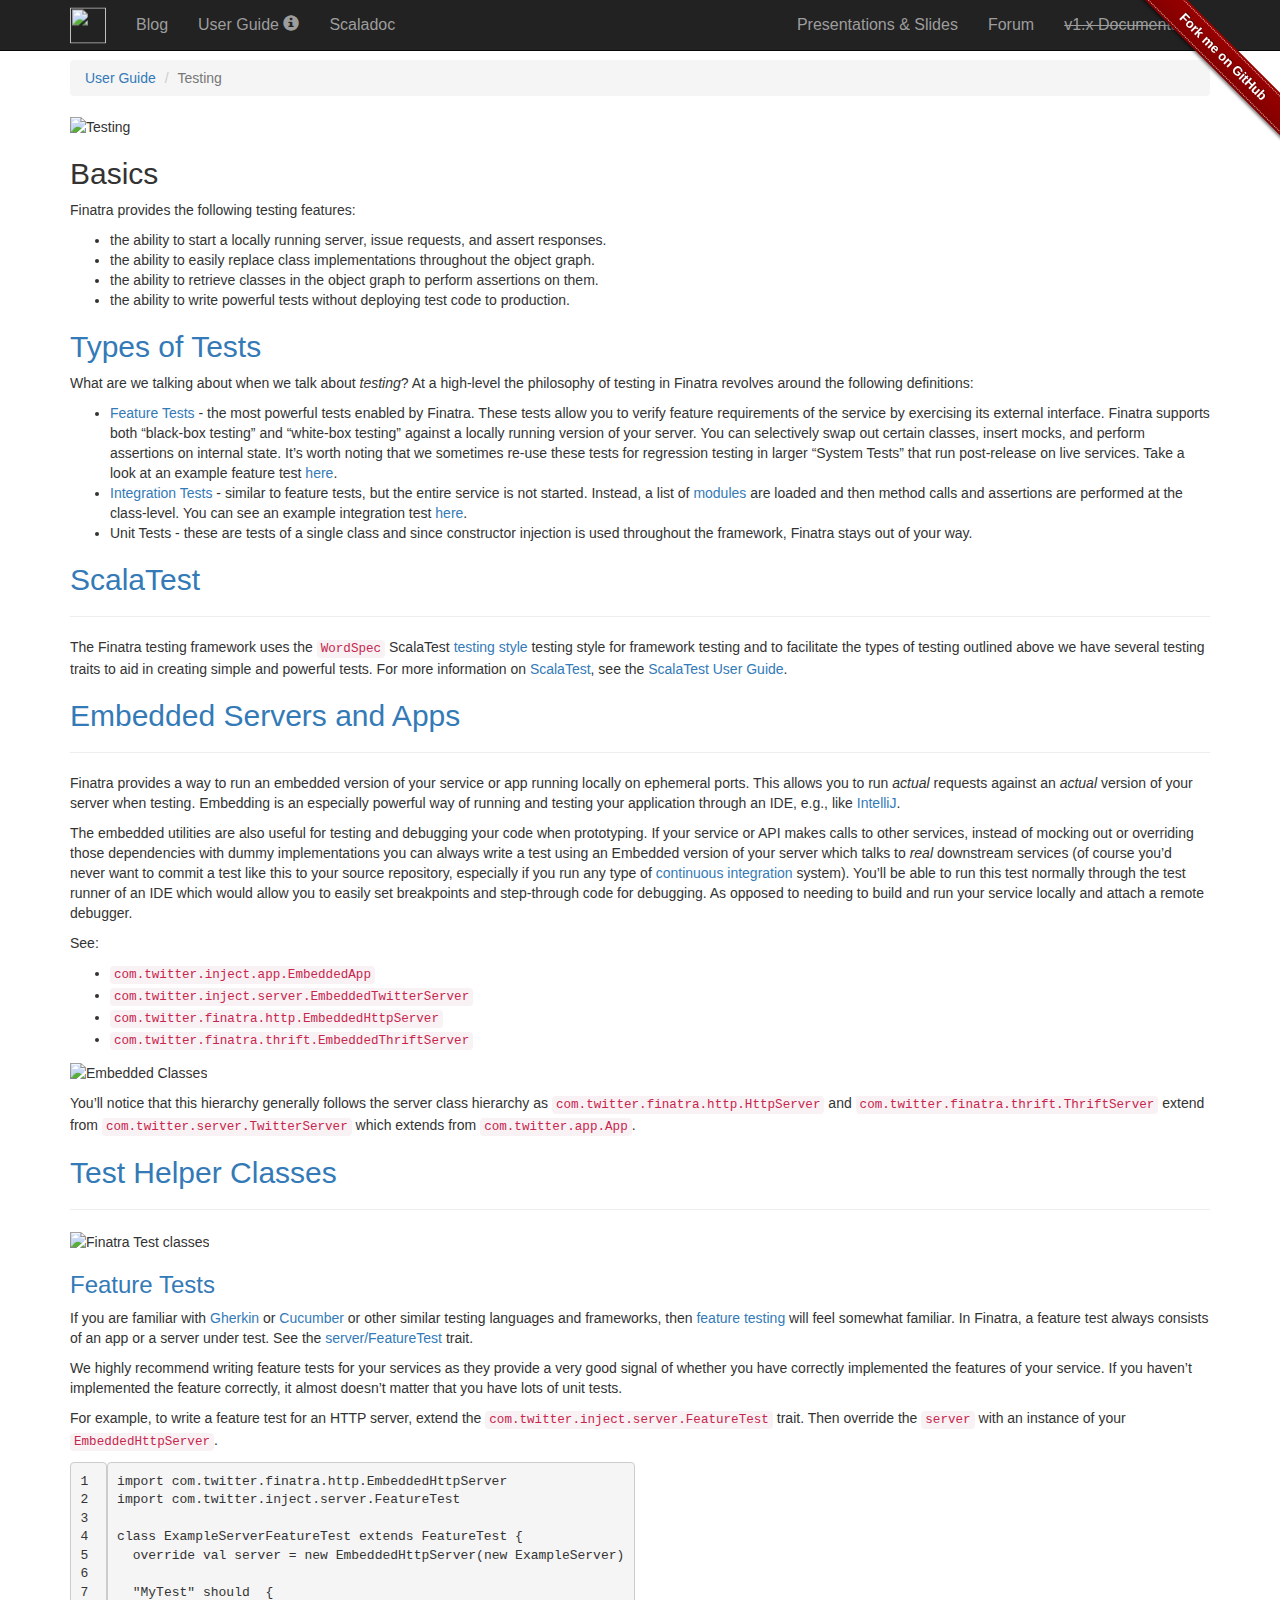
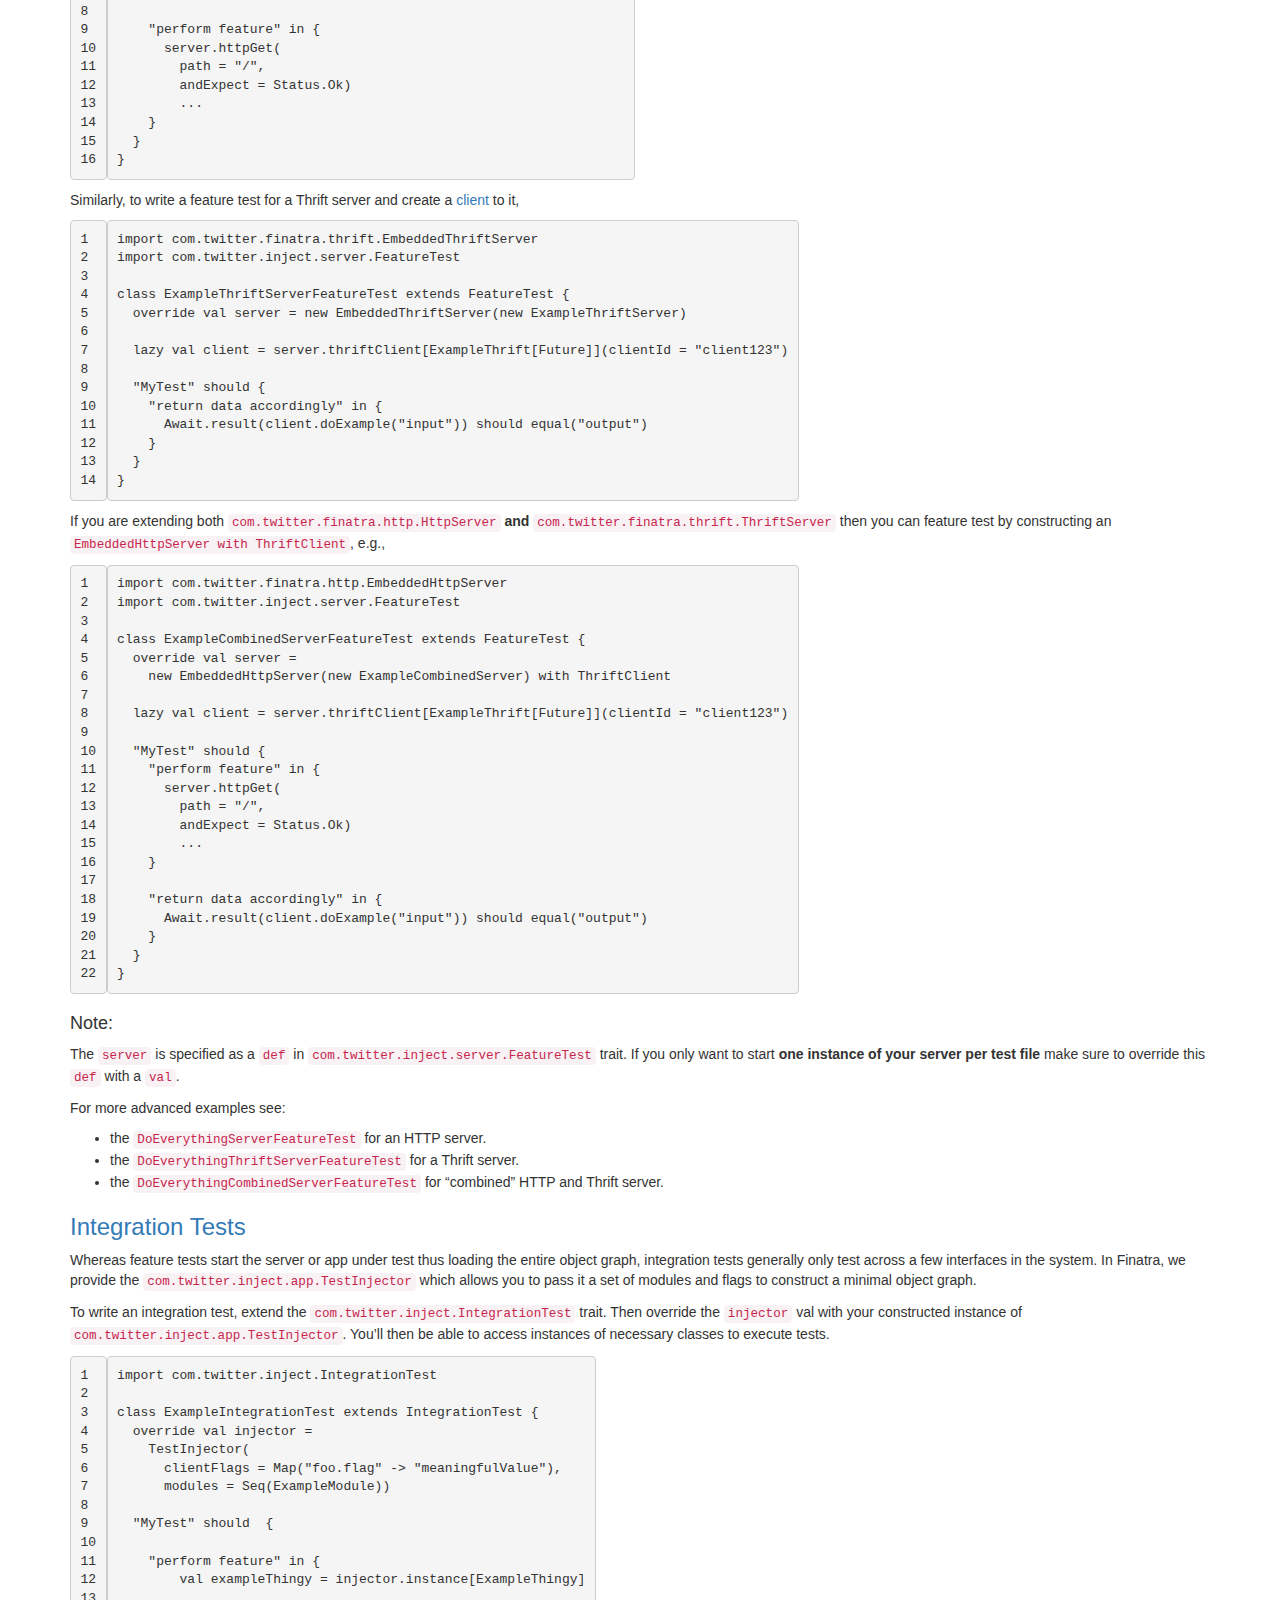
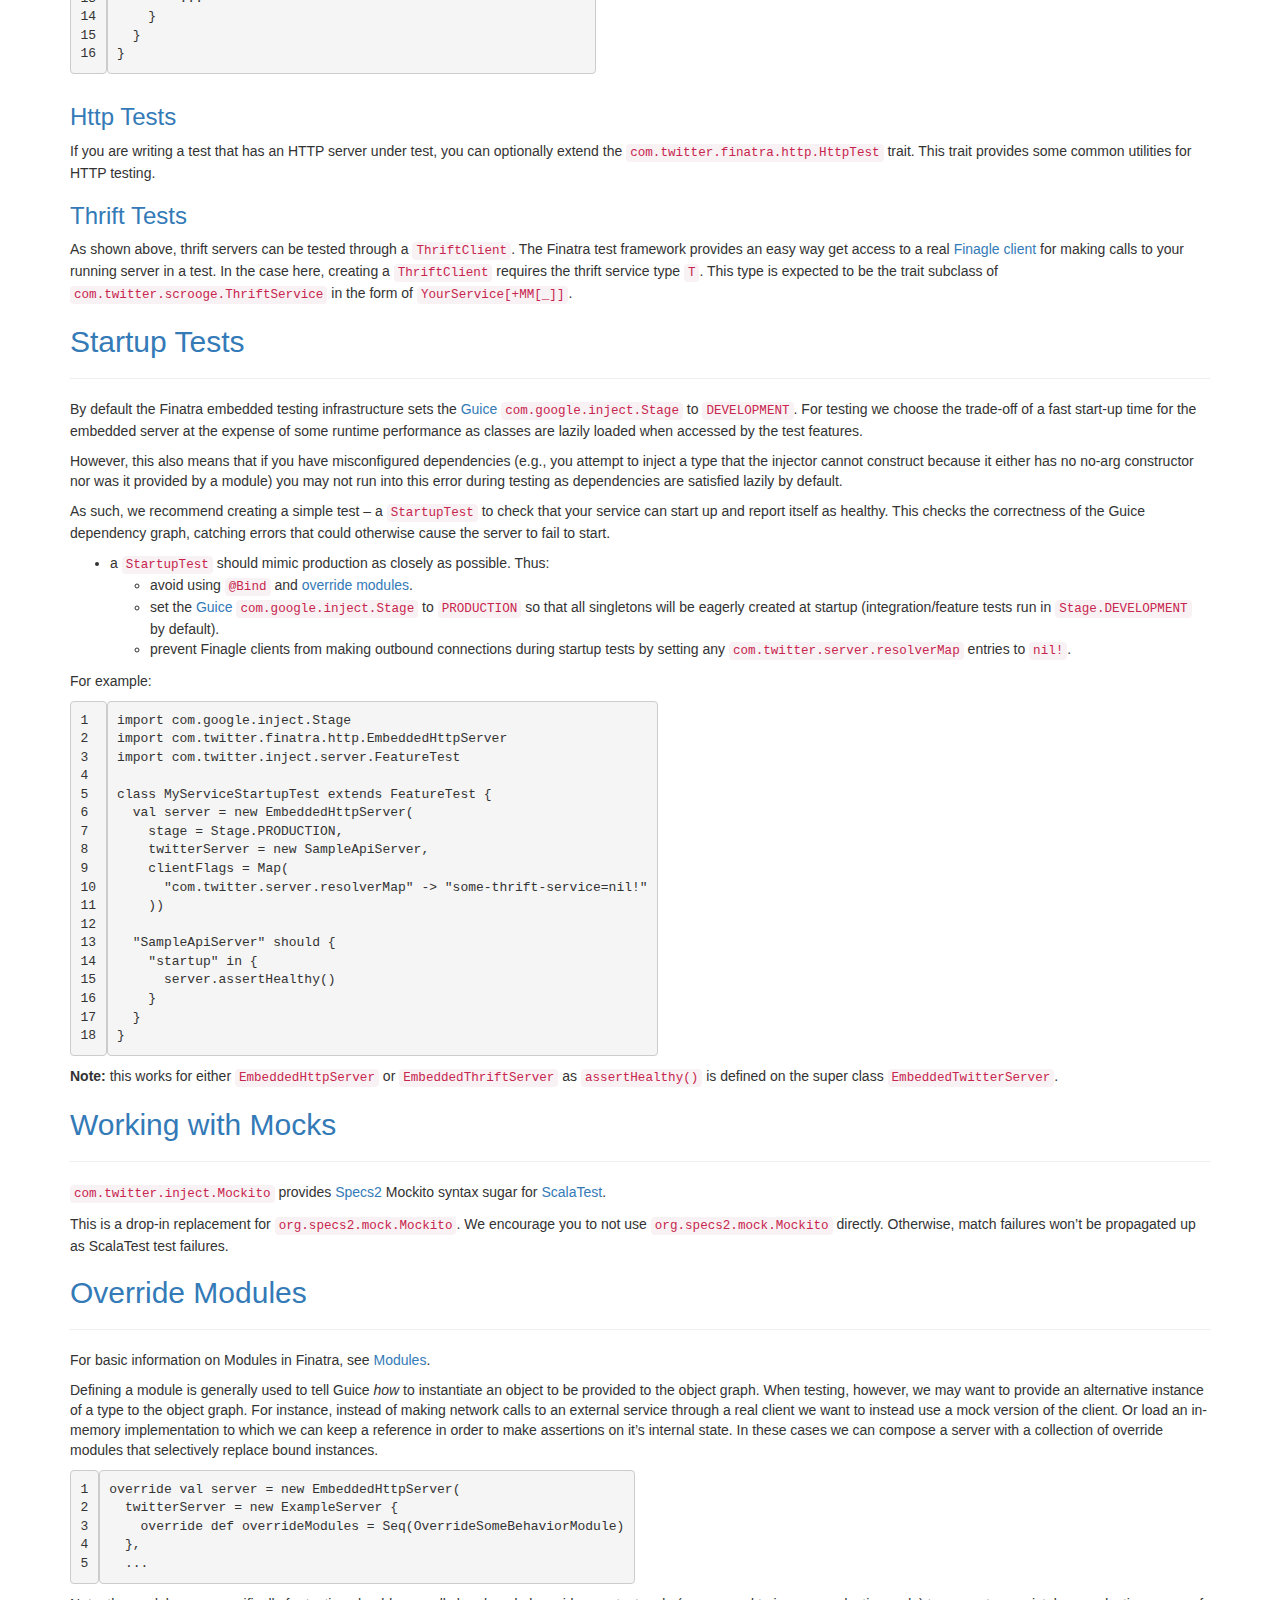
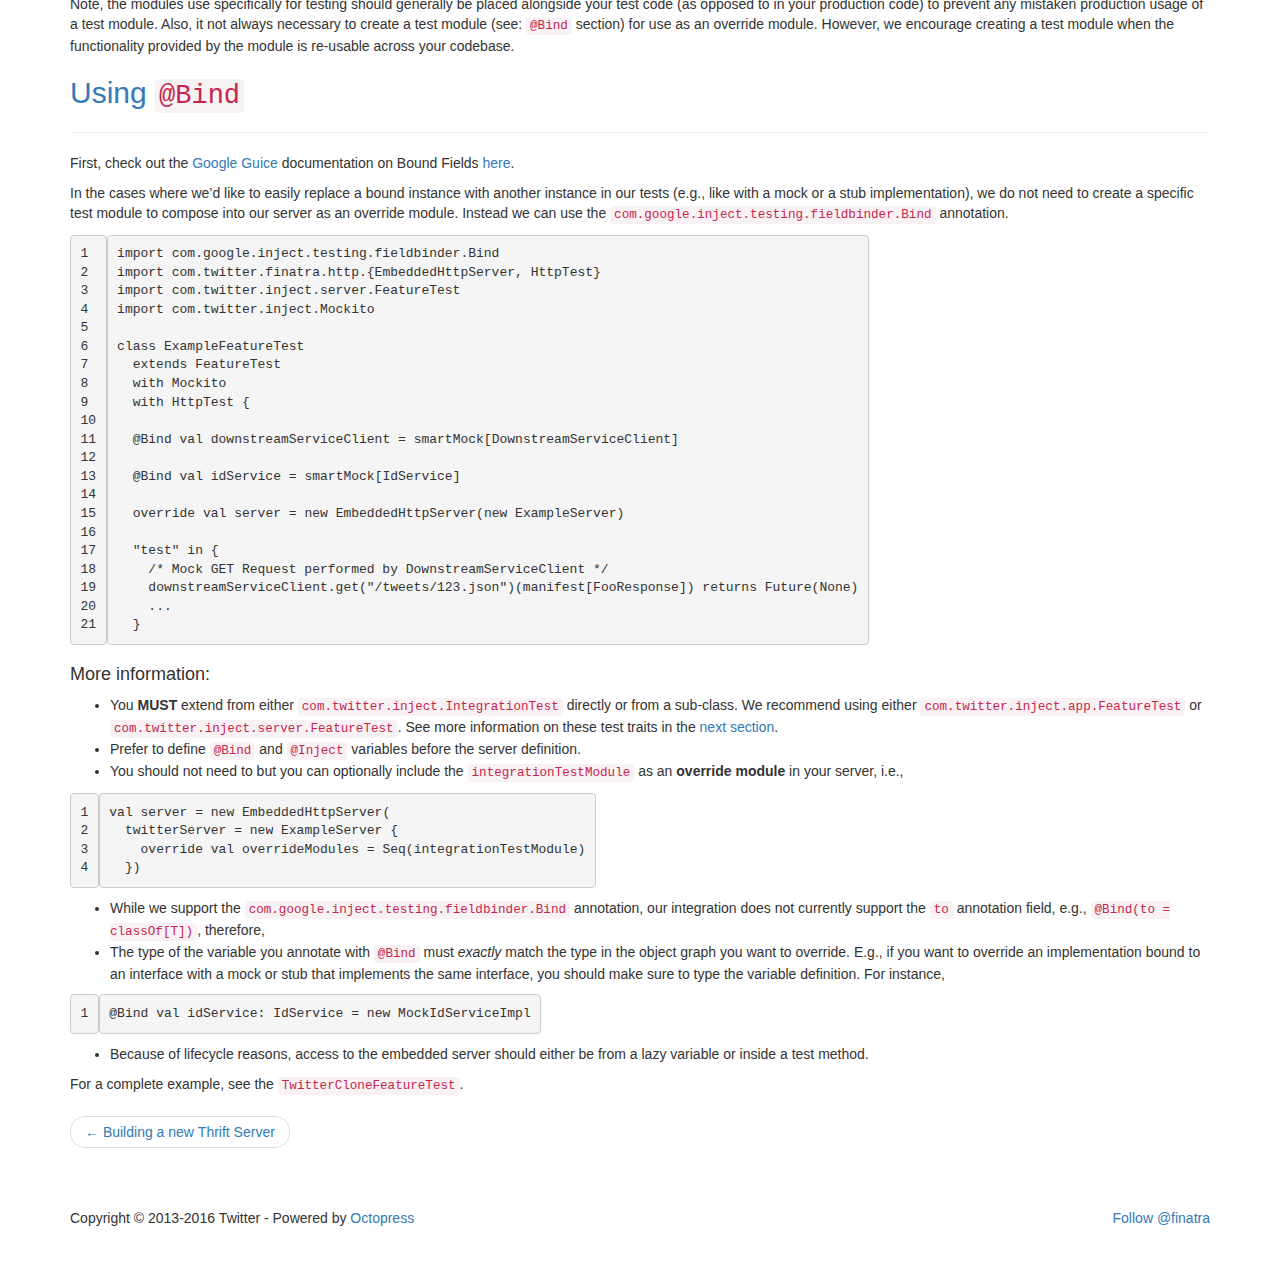
==== user-guide/testing/index.html @ 8506b6bb "Site updated at 2016-08-17 23:32:52 UTC" ====
<!DOCTYPE html>
<html lang="en">
  <head>
    <meta charset="utf-8">
    <meta http-equiv="X-UA-Compatible" content="IE=edge">
    <meta name="viewport" content="width=device-width, initial-scale=1">

    <title>Testing - Finatra</title>
    <link rel="stylesheet" type="text/css" href="https://maxcdn.bootstrapcdn.com/bootstrap/3.3.5/css/bootstrap.min.css">
    <link rel="stylesheet" type="text/css" href="https://fonts.googleapis.com/css?family=Open+Sans:800">
    <link rel="stylesheet" type="text/css" href="/finatra/javascripts/highlight/styles/idea.css">
    <script src="/finatra/javascripts/highlight/highlight.pack.js"></script>
    <script>hljs.initHighlightingOnLoad();</script>
    <style type="text/css">
      body {
        padding-top: 60px;
        padding-bottom: 40px;
      }

      .nav {
        font-size: 16px;
      }

      section.page {
        padding: 0px;
      }

      .parent-element {
        -webkit-transform-style: preserve-3d;
        -moz-transform-style: preserve-3d;
        transform-style: preserve-3d;
      }

      .element {
        position: relative;
        top: 50%;
        transform: translateY(-15%);
      }

      h1.brand {
        font-family: &#8216;Open Sans&#8217;, sans-serif;
        font-weight: 800;
        font-size: 84px !important;
      }

      .anchor { padding-top: 60px; }

      .no-pad-anchor .anchor { padding-top: 0px; }

      .embed-video-container {
        position: relative;
        padding-bottom: 56.25%; /* 16/9 ratio */
        padding-top: 30px; /* IE6 workaround*/
        height: 0;
        overflow: hidden;
      }

      .embed-video-container iframe,
      .embed-video-container object,
      .embed-video-container embed {
        position: absolute;
        top: 0;
        left: 0;
        width: 100%;
        height: 100%;
      }
    </style>
    <link rel="shortcut icon" href="/finatra/favicon.ico?v=2" type="image/x-icon">
    <link rel="icon" href="/finatra/favicon.ico?v=2" type="image/x-icon">
  </head>

  <body>
    <!-- Fixed navbar -->
    <nav class="navbar navbar-inverse navbar-fixed-top">
      <div class="container">
        <div class="navbar-header">
          <a class="navbar-brand element" href="/finatra"><img src="/finatra/images/finatra_transparent.gif" style="height:36px; width:36px"/></a>
        </div>
        <div id="navbar" class="navbar-collapse collapse">
          <ul class="nav navbar-nav">
            <li ><a href="/finatra/blog/archives">Blog</a></li>
            <li><a href="/finatra/user-guide">User&nbsp;Guide&nbsp;<span class="glyphicon glyphicon-info-sign" title="More Information" aria-hidden="true"></span></a></li>
            <li><a href="/finatra/docs/index.html">Scaladoc</a></li>
          </ul>
          <ul class="nav navbar-nav navbar-right">
            <li><a href="/finatra/presentations">Presentations&nbsp;&&nbsp;Slides</a></li>
            <li><a href="https://groups.google.com/forum/#!forum/finatra-users">Forum</a></li>
            <li><a href="/finatra/v1/docs/index.html" alt="Deprecated" title="Deprecated"><strike>v1.x Documentation&nbsp;</strike></a></li>
          </ul>
        </div><!--/.nav-collapse -->
      </div>
    </nav>
    <div class="github-fork-ribbon-wrapper right fixed" style="width: 150px;height: 150px;position: fixed;overflow: hidden;top: 0;z-index: 9999;pointer-events: none;right: 0;"><div class="github-fork-ribbon" style="position: absolute;padding: 2px 0;background-color: #900;background-image: linear-gradient(to bottom, rgba(0, 0, 0, 0), rgba(0, 0, 0, 0.15));-webkit-box-shadow: 0 2px 3px 0 rgba(0, 0, 0, 0.5);-moz-box-shadow: 0 2px 3px 0 rgba(0, 0, 0, 0.5);box-shadow: 0 2px 3px 0 rgba(0, 0, 0, 0.5);z-index: 9999;pointer-events: auto;top: 42px;right: -43px;-webkit-transform: rotate(45deg);-moz-transform: rotate(45deg);-ms-transform: rotate(45deg);-o-transform: rotate(45deg);transform: rotate(45deg);"><a target="_blank" href="https://github.com/twitter/finatra" style="font: 700 13px &quot;Helvetica Neue&quot;, Helvetica, Arial, sans-serif;color: #fff;text-decoration: none;text-shadow: 0 -1px rgba(0, 0, 0, 0.5);text-align: center;width: 200px;line-height: 20px;display: inline-block;padding: 2px 0;border-width: 1px 0;border-style: dotted;border-color: rgba(255, 255, 255, 0.7);">Fork me on GitHub</a></div></div>

    <div class="container">
      <div id="main">
        <section class="page">

          <div>
<article role="article">
  <ol class="breadcrumb">
  <li><a href="/finatra/user-guide">User Guide</a></li>
  <li class="active">Testing</li>
</ol>


<p><img src="http://imgs.xkcd.com/comics/exploits_of_a_mom.png" alt="Testing" /></p>

<h2>Basics</h2>

<p>Finatra provides the following testing features:</p>

<ul>
<li>the ability to start a locally running server, issue requests, and assert responses.</li>
<li>the ability to easily replace class implementations throughout the object graph.</li>
<li>the ability to retrieve classes in the object graph to perform assertions on them.</li>
<li>the ability to write powerful tests without deploying test code to production.</li>
</ul>


<h2><a class="anchor" name="testing-types" href="#testing-types">Types of Tests</a></h2>

<p>What are we talking about when we talk about <em>testing</em>? At a high-level the philosophy of testing in Finatra revolves around the following definitions:</p>

<ul>
<li><a href="#feature-tests">Feature Tests</a> -  the most powerful tests enabled by Finatra. These tests allow you to verify feature requirements of the service by exercising its external interface. Finatra supports both “black-box testing” and “white-box testing” against a locally running version of your server. You can selectively swap out certain classes, insert mocks, and perform assertions on internal state. It’s worth noting that we sometimes re-use these tests for regression testing in larger “System Tests” that run post-release on live services. Take a look at an example feature test <a href="https://github.com/twitter/finatra/blob/develop/examples/hello-world/src/test/scala/com/twitter/hello/HelloWorldFeatureTest.scala">here</a>.</li>
<li><a href="#integration-tests">Integration Tests</a> - similar to feature tests, but the entire service is not started. Instead, a list of <a href="/finatra/user-guide/getting-started#modules">modules</a> are loaded and then method calls and assertions are performed at the class-level. You can see an example integration test <a href="https://github.com/twitter/finatra/blob/develop/http/src/test/scala/com/twitter/finatra/http/tests/marshalling/CallbackConverterIntegrationTest.scala">here</a>.</li>
<li>Unit Tests - these are tests of a single class and since constructor injection is used throughout the framework, Finatra stays out of your way.</li>
</ul>


<h2><a href="http://www.scalatest.org/">ScalaTest</a></h2>

<hr />

<p>The Finatra testing framework uses the <a href="http://doc.scalatest.org/2.2.4/#org.scalatest.WordSpec"><code>WordSpec</code></a> ScalaTest <a href="http://www.scalatest.org/user_guide/selecting_a_style">testing style</a> testing style for framework testing and to facilitate the types of testing outlined above we have several testing traits to aid in creating simple and powerful tests. For more information on <a href="http://www.scalatest.org/">ScalaTest</a>, see the <a href="http://www.scalatest.org/user_guide">ScalaTest User Guide</a>.</p>

<h2><a class="anchor" name="embedded-server" href="#embedded-server">Embedded Servers and Apps</a></h2>

<hr />

<p>Finatra provides a way to run an embedded version of your service or app running locally on ephemeral ports. This allows you to run <em>actual</em> requests against an <em>actual</em> version of your server when testing. Embedding is an especially powerful way of running and testing your application through an IDE, e.g., like <a href="https://www.jetbrains.com/idea/">IntelliJ</a>.</p>

<p>The embedded utilities are also useful for testing and debugging your code when prototyping. If your service or API makes calls to other services, instead of mocking out or overriding those dependencies with dummy implementations you can always write a test using an Embedded version of your server which talks to <em>real</em> downstream services (of course you&rsquo;d never want to commit a test like this to your source repository, especially if you run any type of <a href="https://en.wikipedia.org/wiki/Continuous_integration">continuous integration</a> system). You&rsquo;ll be able to run this test normally through the test runner of an IDE which would allow you to easily set breakpoints and step-through code for debugging. As opposed to needing to build and run your service locally and attach a remote debugger.</p>

<p>See:</p>

<ul>
<li><a href="https://github.com/twitter/finatra/blob/develop/inject/inject-app/src/test/scala/com/twitter/inject/app/EmbeddedApp.scala"><code>com.twitter.inject.app.EmbeddedApp</code></a></li>
<li><a href="https://github.com/twitter/finatra/blob/develop/inject/inject-server/src/test/scala/com/twitter/inject/server/EmbeddedTwitterServer.scala"><code>com.twitter.inject.server.EmbeddedTwitterServer</code></a></li>
<li><a href="https://github.com/twitter/finatra/blob/develop/http/src/test/scala/com/twitter/finatra/http/EmbeddedHttpServer.scala"><code>com.twitter.finatra.http.EmbeddedHttpServer</code></a></li>
<li><a href="https://github.com/twitter/finatra/blob/develop/thrift/src/test/scala/com/twitter/finatra/thrift/EmbeddedThriftServer.scala"><code>com.twitter.finatra.thrift.EmbeddedThriftServer</code></a></li>
</ul>


<div></div>


<p><img src="/finatra/images/embedded.png" alt="Embedded Classes" /></p>

<p>You&rsquo;ll notice that this hierarchy generally follows the server class hierarchy as <a href="https://github.com/twitter/finatra/blob/develop/http/src/main/scala/com/twitter/finatra/http/HttpServer.scala"><code>com.twitter.finatra.http.HttpServer</code></a> and <a href="https://github.com/twitter/finatra/blob/develop/thrift/src/main/scala/com/twitter/finatra/thrift/ThriftServer.scala"><code>com.twitter.finatra.thrift.ThriftServer</code></a> extend from <a href="https://github.com/twitter/twitter-server/blob/develop/src/main/scala/com/twitter/server/TwitterServer.scala"><code>com.twitter.server.TwitterServer</code></a> which extends from <a href="https://github.com/twitter/util/blob/develop/util-app/src/main/scala/com/twitter/app/App.scala"><code>com.twitter.app.App</code></a>.</p>

<h2><a class="anchor" name="test-helpers" href="#test-helpers">Test Helper Classes</a></h2>

<hr />

<p><img src="/finatra/images/test-classes.png" alt="Finatra Test classes" /></p>

<h3><a class="anchor" name="feature-tests" href="#feature-tests">Feature Tests</a></h3>

<p>If you are familiar with <a href="http://docs.behat.org/en/v2.5/guides/1.gherkin.html">Gherkin</a> or <a href="https://github.com/cucumber/cucumber/wiki/Feature-Introduction">Cucumber</a> or other similar testing languages and frameworks, then <a href="https://wiki.documentfoundation.org/QA/Testing/Feature_Tests">feature testing</a> will feel somewhat familiar. In Finatra, a feature test always consists of an app or a server under test. See the <a href="https://github.com/twitter/finatra/blob/develop/inject/inject-server/src/test/scala/com/twitter/inject/server/FeatureTest.scala">server/FeatureTest</a> trait.</p>

<p>We highly recommend writing feature tests for your services as they provide a very good signal of whether you have correctly implemented the features of your service. If you haven&rsquo;t implemented the feature correctly, it almost doesn&rsquo;t matter that you have lots of unit tests.</p>

<p>For example, to write a feature test for an HTTP server, extend the <code>com.twitter.inject.server.FeatureTest</code> trait. Then override the <code>server</code> with an instance of your <a href="#embedded-server"><code>EmbeddedHttpServer</code></a>.</p>

<figure class='code'><figcaption><span></span></figcaption><div class="highlight"><table><tr><td class="gutter"><pre class="line-numbers"><span class='line-number'>1</span>
<span class='line-number'>2</span>
<span class='line-number'>3</span>
<span class='line-number'>4</span>
<span class='line-number'>5</span>
<span class='line-number'>6</span>
<span class='line-number'>7</span>
<span class='line-number'>8</span>
<span class='line-number'>9</span>
<span class='line-number'>10</span>
<span class='line-number'>11</span>
<span class='line-number'>12</span>
<span class='line-number'>13</span>
<span class='line-number'>14</span>
<span class='line-number'>15</span>
<span class='line-number'>16</span>
</pre></td><td class='code'><pre><code class='scala'><span class='line'><span class="k">import</span> <span class="nn">com.twitter.finatra.http.EmbeddedHttpServer</span>
</span><span class='line'><span class="k">import</span> <span class="nn">com.twitter.inject.server.FeatureTest</span>
</span><span class='line'>
</span><span class='line'><span class="k">class</span> <span class="nc">ExampleServerFeatureTest</span> <span class="k">extends</span> <span class="nc">FeatureTest</span> <span class="o">{</span>
</span><span class='line'>  <span class="k">override</span> <span class="k">val</span> <span class="n">server</span> <span class="k">=</span> <span class="k">new</span> <span class="nc">EmbeddedHttpServer</span><span class="o">(</span><span class="k">new</span> <span class="nc">ExampleServer</span><span class="o">)</span>
</span><span class='line'>
</span><span class='line'>  <span class="s">&quot;MyTest&quot;</span> <span class="n">should</span>  <span class="o">{</span>
</span><span class='line'>
</span><span class='line'>    <span class="s">&quot;perform feature&quot;</span> <span class="n">in</span> <span class="o">{</span>
</span><span class='line'>      <span class="n">server</span><span class="o">.</span><span class="n">httpGet</span><span class="o">(</span>
</span><span class='line'>        <span class="n">path</span> <span class="k">=</span> <span class="s">&quot;/&quot;</span><span class="o">,</span>
</span><span class='line'>        <span class="n">andExpect</span> <span class="k">=</span> <span class="nc">Status</span><span class="o">.</span><span class="nc">Ok</span><span class="o">)</span>
</span><span class='line'>        <span class="o">...</span>
</span><span class='line'>    <span class="o">}</span>
</span><span class='line'>  <span class="o">}</span>
</span><span class='line'><span class="o">}</span>
</span></code></pre></td></tr></table></div></figure>


<div></div>


<p>Similarly, to write a feature test for a Thrift server and create a <a href="#thrift-tests">client</a> to it,</p>

<figure class='code'><figcaption><span></span></figcaption><div class="highlight"><table><tr><td class="gutter"><pre class="line-numbers"><span class='line-number'>1</span>
<span class='line-number'>2</span>
<span class='line-number'>3</span>
<span class='line-number'>4</span>
<span class='line-number'>5</span>
<span class='line-number'>6</span>
<span class='line-number'>7</span>
<span class='line-number'>8</span>
<span class='line-number'>9</span>
<span class='line-number'>10</span>
<span class='line-number'>11</span>
<span class='line-number'>12</span>
<span class='line-number'>13</span>
<span class='line-number'>14</span>
</pre></td><td class='code'><pre><code class='scala'><span class='line'><span class="k">import</span> <span class="nn">com.twitter.finatra.thrift.EmbeddedThriftServer</span>
</span><span class='line'><span class="k">import</span> <span class="nn">com.twitter.inject.server.FeatureTest</span>
</span><span class='line'>
</span><span class='line'><span class="k">class</span> <span class="nc">ExampleThriftServerFeatureTest</span> <span class="k">extends</span> <span class="nc">FeatureTest</span> <span class="o">{</span>
</span><span class='line'>  <span class="k">override</span> <span class="k">val</span> <span class="n">server</span> <span class="k">=</span> <span class="k">new</span> <span class="nc">EmbeddedThriftServer</span><span class="o">(</span><span class="k">new</span> <span class="nc">ExampleThriftServer</span><span class="o">)</span>
</span><span class='line'>
</span><span class='line'>  <span class="k">lazy</span> <span class="k">val</span> <span class="n">client</span> <span class="k">=</span> <span class="n">server</span><span class="o">.</span><span class="n">thriftClient</span><span class="o">[</span><span class="kt">ExampleThrift</span><span class="o">[</span><span class="kt">Future</span><span class="o">]](</span><span class="n">clientId</span> <span class="k">=</span> <span class="s">&quot;client123&quot;</span><span class="o">)</span>
</span><span class='line'>
</span><span class='line'>  <span class="s">&quot;MyTest&quot;</span> <span class="n">should</span> <span class="o">{</span>
</span><span class='line'>    <span class="s">&quot;return data accordingly&quot;</span> <span class="n">in</span> <span class="o">{</span>
</span><span class='line'>      <span class="nc">Await</span><span class="o">.</span><span class="n">result</span><span class="o">(</span><span class="n">client</span><span class="o">.</span><span class="n">doExample</span><span class="o">(</span><span class="s">&quot;input&quot;</span><span class="o">))</span> <span class="n">should</span> <span class="n">equal</span><span class="o">(</span><span class="s">&quot;output&quot;</span><span class="o">)</span>
</span><span class='line'>    <span class="o">}</span>
</span><span class='line'>  <span class="o">}</span>
</span><span class='line'><span class="o">}</span>
</span></code></pre></td></tr></table></div></figure>


<div></div>


<p>If you are extending both <code>com.twitter.finatra.http.HttpServer</code> <strong>and</strong> <code>com.twitter.finatra.thrift.ThriftServer</code> then you can feature test by constructing an <code>EmbeddedHttpServer with ThriftClient</code>, e.g.,</p>

<figure class='code'><figcaption><span></span></figcaption><div class="highlight"><table><tr><td class="gutter"><pre class="line-numbers"><span class='line-number'>1</span>
<span class='line-number'>2</span>
<span class='line-number'>3</span>
<span class='line-number'>4</span>
<span class='line-number'>5</span>
<span class='line-number'>6</span>
<span class='line-number'>7</span>
<span class='line-number'>8</span>
<span class='line-number'>9</span>
<span class='line-number'>10</span>
<span class='line-number'>11</span>
<span class='line-number'>12</span>
<span class='line-number'>13</span>
<span class='line-number'>14</span>
<span class='line-number'>15</span>
<span class='line-number'>16</span>
<span class='line-number'>17</span>
<span class='line-number'>18</span>
<span class='line-number'>19</span>
<span class='line-number'>20</span>
<span class='line-number'>21</span>
<span class='line-number'>22</span>
</pre></td><td class='code'><pre><code class='scala'><span class='line'><span class="k">import</span> <span class="nn">com.twitter.finatra.http.EmbeddedHttpServer</span>
</span><span class='line'><span class="k">import</span> <span class="nn">com.twitter.inject.server.FeatureTest</span>
</span><span class='line'>
</span><span class='line'><span class="k">class</span> <span class="nc">ExampleCombinedServerFeatureTest</span> <span class="k">extends</span> <span class="nc">FeatureTest</span> <span class="o">{</span>
</span><span class='line'>  <span class="k">override</span> <span class="k">val</span> <span class="n">server</span> <span class="k">=</span>
</span><span class='line'>    <span class="k">new</span> <span class="nc">EmbeddedHttpServer</span><span class="o">(</span><span class="k">new</span> <span class="nc">ExampleCombinedServer</span><span class="o">)</span> <span class="k">with</span> <span class="nc">ThriftClient</span>
</span><span class='line'>
</span><span class='line'>  <span class="k">lazy</span> <span class="k">val</span> <span class="n">client</span> <span class="k">=</span> <span class="n">server</span><span class="o">.</span><span class="n">thriftClient</span><span class="o">[</span><span class="kt">ExampleThrift</span><span class="o">[</span><span class="kt">Future</span><span class="o">]](</span><span class="n">clientId</span> <span class="k">=</span> <span class="s">&quot;client123&quot;</span><span class="o">)</span>
</span><span class='line'>
</span><span class='line'>  <span class="s">&quot;MyTest&quot;</span> <span class="n">should</span> <span class="o">{</span>
</span><span class='line'>    <span class="s">&quot;perform feature&quot;</span> <span class="n">in</span> <span class="o">{</span>
</span><span class='line'>      <span class="n">server</span><span class="o">.</span><span class="n">httpGet</span><span class="o">(</span>
</span><span class='line'>        <span class="n">path</span> <span class="k">=</span> <span class="s">&quot;/&quot;</span><span class="o">,</span>
</span><span class='line'>        <span class="n">andExpect</span> <span class="k">=</span> <span class="nc">Status</span><span class="o">.</span><span class="nc">Ok</span><span class="o">)</span>
</span><span class='line'>        <span class="o">...</span>
</span><span class='line'>    <span class="o">}</span>
</span><span class='line'>
</span><span class='line'>    <span class="s">&quot;return data accordingly&quot;</span> <span class="n">in</span> <span class="o">{</span>
</span><span class='line'>      <span class="nc">Await</span><span class="o">.</span><span class="n">result</span><span class="o">(</span><span class="n">client</span><span class="o">.</span><span class="n">doExample</span><span class="o">(</span><span class="s">&quot;input&quot;</span><span class="o">))</span> <span class="n">should</span> <span class="n">equal</span><span class="o">(</span><span class="s">&quot;output&quot;</span><span class="o">)</span>
</span><span class='line'>    <span class="o">}</span>
</span><span class='line'>  <span class="o">}</span>
</span><span class='line'><span class="o">}</span>
</span></code></pre></td></tr></table></div></figure>


<div></div>


<h4>Note:</h4>

<p>The <code>server</code> is specified as a <code>def</code> in <code>com.twitter.inject.server.FeatureTest</code> trait. If you only want to start <strong>one instance of your server per test file</strong> make sure to override this <code>def</code> with a <code>val</code>.</p>

<p>For more advanced examples see:</p>

<ul>
<li>the <a href="https://github.com/twitter/finatra/blob/develop/http/src/test/scala/com/twitter/finatra/http/tests/integration/doeverything/test/DoEverythingServerFeatureTest.scala"><code>DoEverythingServerFeatureTest</code></a> for an HTTP server.</li>
<li>the <a href="https://github.com/twitter/finatra/blob/develop/thrift/src/test/scala/com/twitter/finatra/thrift/tests/DoEverythingThriftServerFeatureTest.scala"><code>DoEverythingThriftServerFeatureTest</code></a> for a Thrift server.</li>
<li>the <a href="https://github.com/twitter/finatra/blob/develop/inject-thrift-client-http-mapper/src/test/scala/com/twitter/finatra/multiserver/test/DoEverythingCombinedServerFeatureTest.scala"><code>DoEverythingCombinedServerFeatureTest</code></a> for &ldquo;combined&rdquo; HTTP and Thrift server.</li>
</ul>


<h3><a class="anchor" name="integration-tests" href="#integration-tests">Integration Tests</a></h3>

<p>Whereas feature tests start the server or app under test thus loading the entire object graph, integration tests generally only test across a few interfaces in the system. In Finatra, we provide the <a href="https://github.com/twitter/finatra/blob/develop/inject/inject-app/src/test/scala/com/twitter/inject/app/TestInjector.scala"><code>com.twitter.inject.app.TestInjector</code></a> which allows you to pass it a set of modules and flags to construct a minimal object graph.</p>

<p>To write an integration test, extend the <code>com.twitter.inject.IntegrationTest</code> trait. Then override the <code>injector</code> val with your constructed instance of <code>com.twitter.inject.app.TestInjector</code>. You&rsquo;ll then be able to access instances of necessary classes to execute tests.</p>

<figure class='code'><figcaption><span></span></figcaption><div class="highlight"><table><tr><td class="gutter"><pre class="line-numbers"><span class='line-number'>1</span>
<span class='line-number'>2</span>
<span class='line-number'>3</span>
<span class='line-number'>4</span>
<span class='line-number'>5</span>
<span class='line-number'>6</span>
<span class='line-number'>7</span>
<span class='line-number'>8</span>
<span class='line-number'>9</span>
<span class='line-number'>10</span>
<span class='line-number'>11</span>
<span class='line-number'>12</span>
<span class='line-number'>13</span>
<span class='line-number'>14</span>
<span class='line-number'>15</span>
<span class='line-number'>16</span>
</pre></td><td class='code'><pre><code class='scala'><span class='line'><span class="k">import</span> <span class="nn">com.twitter.inject.IntegrationTest</span>
</span><span class='line'>
</span><span class='line'><span class="k">class</span> <span class="nc">ExampleIntegrationTest</span> <span class="k">extends</span> <span class="nc">IntegrationTest</span> <span class="o">{</span>
</span><span class='line'>  <span class="k">override</span> <span class="k">val</span> <span class="n">injector</span> <span class="k">=</span>
</span><span class='line'>    <span class="nc">TestInjector</span><span class="o">(</span>
</span><span class='line'>      <span class="n">clientFlags</span> <span class="k">=</span> <span class="nc">Map</span><span class="o">(</span><span class="s">&quot;foo.flag&quot;</span> <span class="o">-&gt;</span> <span class="s">&quot;meaningfulValue&quot;</span><span class="o">),</span>
</span><span class='line'>      <span class="n">modules</span> <span class="k">=</span> <span class="nc">Seq</span><span class="o">(</span><span class="nc">ExampleModule</span><span class="o">))</span>
</span><span class='line'>
</span><span class='line'>  <span class="s">&quot;MyTest&quot;</span> <span class="n">should</span>  <span class="o">{</span>
</span><span class='line'>
</span><span class='line'>    <span class="s">&quot;perform feature&quot;</span> <span class="n">in</span> <span class="o">{</span>
</span><span class='line'>        <span class="k">val</span> <span class="n">exampleThingy</span> <span class="k">=</span> <span class="n">injector</span><span class="o">.</span><span class="n">instance</span><span class="o">[</span><span class="kt">ExampleThingy</span><span class="o">]</span>
</span><span class='line'>        <span class="o">...</span>
</span><span class='line'>    <span class="o">}</span>
</span><span class='line'>  <span class="o">}</span>
</span><span class='line'><span class="o">}</span>
</span></code></pre></td></tr></table></div></figure>


<div></div>


<h3><a class="anchor" name="http-tests" href="#http-tests">Http Tests</a></h3>

<p>If you are writing a test that has an HTTP server under test, you can optionally extend the <a href="https://github.com/twitter/finatra/blob/develop/http/src/test/scala/com/twitter/finatra/http/HttpTest.scala"><code>com.twitter.finatra.http.HttpTest</code></a> trait. This trait provides some common utilities for HTTP testing.</p>

<h3><a class="anchor" name="thrift-tests" href="#thrift-tests">Thrift Tests</a></h3>

<p>As shown above, thrift servers can be tested through a <a href="https://github.com/twitter/finatra/blob/develop/thrift/src/test/scala/com/twitter/finatra/thrift/ThriftClient.scala"><code>ThriftClient</code></a>. The Finatra test framework provides an easy way get access to a real <a href="http://twitter.github.io/finagle/guide/Clients.html">Finagle client</a> for making calls to your running server in a test. In the case here, creating a <a href="https://github.com/twitter/finatra/blob/develop/thrift/src/test/scala/com/twitter/finatra/thrift/ThriftClient.scala"><code>ThriftClient</code></a> requires the thrift service type <code>T</code>. This type is expected to be the trait subclass of <code>com.twitter.scrooge.ThriftService</code> in the form of <code>YourService[+MM[_]]</code>.</p>

<h2><a class="anchor" name="startup-tests" href="#startup-tests">Startup Tests</a></h2>

<hr />

<p>By default the Finatra embedded testing infrastructure sets the <a href="https://google.github.io/guice/api-docs/4.0/javadoc/com/google/inject/Stage.html">Guice <code>com.google.inject.Stage</code></a> to <code>DEVELOPMENT</code>. For testing we choose the trade-off of a fast start-up time for the embedded server at the expense of some runtime performance as classes are lazily loaded when accessed by the test features.</p>

<p>However, this also means that if you have misconfigured dependencies (e.g., you attempt to inject a type that the injector cannot construct because it either has no no-arg constructor nor was it provided by a module) you may not run into this error during testing as dependencies are satisfied lazily by default.</p>

<p>As such, we recommend creating a simple test &ndash; a <code>StartupTest</code> to check that your service can start up and report itself as healthy. This checks the correctness of the Guice dependency graph, catching errors that could otherwise cause the server to fail to start.</p>

<ul>
<li>a <code>StartupTest</code> should mimic production as closely as possible. Thus:

<ul>
<li>avoid using <code>@Bind</code> and <a href="#override-modules">override modules</a>.</li>
<li>set the <a href="https://google.github.io/guice/api-docs/4.0/javadoc/com/google/inject/Stage.html">Guice <code>com.google.inject.Stage</code></a> to <code>PRODUCTION</code> so that all singletons will be eagerly created at startup (integration/feature tests run in <code>Stage.DEVELOPMENT</code> by default).</li>
<li>prevent Finagle clients from making outbound connections during startup tests by setting any <code>com.twitter.server.resolverMap</code> entries to <code>nil!</code>.</li>
</ul>
</li>
</ul>


<p>For example:</p>

<figure class='code'><figcaption><span></span></figcaption><div class="highlight"><table><tr><td class="gutter"><pre class="line-numbers"><span class='line-number'>1</span>
<span class='line-number'>2</span>
<span class='line-number'>3</span>
<span class='line-number'>4</span>
<span class='line-number'>5</span>
<span class='line-number'>6</span>
<span class='line-number'>7</span>
<span class='line-number'>8</span>
<span class='line-number'>9</span>
<span class='line-number'>10</span>
<span class='line-number'>11</span>
<span class='line-number'>12</span>
<span class='line-number'>13</span>
<span class='line-number'>14</span>
<span class='line-number'>15</span>
<span class='line-number'>16</span>
<span class='line-number'>17</span>
<span class='line-number'>18</span>
</pre></td><td class='code'><pre><code class='scala'><span class='line'><span class="k">import</span> <span class="nn">com.google.inject.Stage</span>
</span><span class='line'><span class="k">import</span> <span class="nn">com.twitter.finatra.http.EmbeddedHttpServer</span>
</span><span class='line'><span class="k">import</span> <span class="nn">com.twitter.inject.server.FeatureTest</span>
</span><span class='line'>
</span><span class='line'><span class="k">class</span> <span class="nc">MyServiceStartupTest</span> <span class="k">extends</span> <span class="nc">FeatureTest</span> <span class="o">{</span>
</span><span class='line'>  <span class="k">val</span> <span class="n">server</span> <span class="k">=</span> <span class="k">new</span> <span class="nc">EmbeddedHttpServer</span><span class="o">(</span>
</span><span class='line'>    <span class="n">stage</span> <span class="k">=</span> <span class="nc">Stage</span><span class="o">.</span><span class="nc">PRODUCTION</span><span class="o">,</span>
</span><span class='line'>    <span class="n">twitterServer</span> <span class="k">=</span> <span class="k">new</span> <span class="nc">SampleApiServer</span><span class="o">,</span>
</span><span class='line'>    <span class="n">clientFlags</span> <span class="k">=</span> <span class="nc">Map</span><span class="o">(</span>
</span><span class='line'>      <span class="s">&quot;com.twitter.server.resolverMap&quot;</span> <span class="o">-&gt;</span> <span class="s">&quot;some-thrift-service=nil!&quot;</span>
</span><span class='line'>    <span class="o">))</span>
</span><span class='line'>
</span><span class='line'>  <span class="s">&quot;SampleApiServer&quot;</span> <span class="n">should</span> <span class="o">{</span>
</span><span class='line'>    <span class="s">&quot;startup&quot;</span> <span class="n">in</span> <span class="o">{</span>
</span><span class='line'>      <span class="n">server</span><span class="o">.</span><span class="n">assertHealthy</span><span class="o">()</span>
</span><span class='line'>    <span class="o">}</span>
</span><span class='line'>  <span class="o">}</span>
</span><span class='line'><span class="o">}</span>
</span></code></pre></td></tr></table></div></figure>


<div></div>


<p><strong>Note:</strong> this works for either <code>EmbeddedHttpServer</code> or <code>EmbeddedThriftServer</code> as <code>assertHealthy()</code> is defined on the super class <a href="https://github.com/twitter/finatra/blob/develop/inject/inject-server/src/test/scala/com/twitter/inject/server/EmbeddedTwitterServer.scala#L144"><code>EmbeddedTwitterServer</code></a>.</p>

<h2><a class="anchor" name="mocks" href="#mocks">Working with Mocks</a></h2>

<hr />

<p><a href="https://github.com/twitter/finatra/blob/develop/inject/inject-core/src/test/scala/com/twitter/inject/Mockito.scala"><code>com.twitter.inject.Mockito</code></a> provides <a href="https://etorreborre.github.io/specs2/">Specs2</a> Mockito syntax sugar for <a href="http://www.scalatest.org/">ScalaTest</a>.</p>

<p>This is a drop-in replacement for <a href="http://etorreborre.github.io/specs2/guide/SPECS2-3.0/org.specs2.guide.UseMockito.html"><code>org.specs2.mock.Mockito</code></a>. We encourage you to not use <code>org.specs2.mock.Mockito</code> directly. Otherwise, match failures won&rsquo;t be propagated up as ScalaTest test failures.</p>

<h2><a class="anchor" name="override-modules" href="#override-modules">Override Modules</a></h2>

<hr />

<p>For basic information on Modules in Finatra, see <a href="/finatra/user-guide/getting-started#modules">Modules</a>.</p>

<p>Defining a module is generally used to tell Guice <em>how</em> to instantiate an object to be provided to the object graph. When testing, however, we may want to provide an alternative instance of a type to the object graph. For instance, instead of making network calls to an external service through a real client we want to instead use a mock version of the client. Or load an in-memory implementation to which we can keep a reference in order to make assertions on it&rsquo;s internal state. In these cases we can compose a server with a collection of override modules that selectively replace bound instances.</p>

<figure class='code'><figcaption><span></span></figcaption><div class="highlight"><table><tr><td class="gutter"><pre class="line-numbers"><span class='line-number'>1</span>
<span class='line-number'>2</span>
<span class='line-number'>3</span>
<span class='line-number'>4</span>
<span class='line-number'>5</span>
</pre></td><td class='code'><pre><code class='scala'><span class='line'><span class="k">override</span> <span class="k">val</span> <span class="n">server</span> <span class="k">=</span> <span class="k">new</span> <span class="nc">EmbeddedHttpServer</span><span class="o">(</span>
</span><span class='line'>  <span class="n">twitterServer</span> <span class="k">=</span> <span class="k">new</span> <span class="nc">ExampleServer</span> <span class="o">{</span>
</span><span class='line'>    <span class="k">override</span> <span class="k">def</span> <span class="n">overrideModules</span> <span class="k">=</span> <span class="nc">Seq</span><span class="o">(</span><span class="nc">OverrideSomeBehaviorModule</span><span class="o">)</span>
</span><span class='line'>  <span class="o">},</span>
</span><span class='line'>  <span class="o">...</span>
</span></code></pre></td></tr></table></div></figure>


<div></div>


<p>Note, the modules use specifically for testing should generally be placed alongside your test code (as opposed to in your production code) to prevent any mistaken production usage of a test module. Also, it not always necessary to create a test module (see: <a href="#at-bind"><code>@Bind</code></a> section) for use as an override module. However, we encourage creating a test module when the functionality provided by the module is re-usable across your codebase.</p>

<h2><a class="anchor" name="at-bind" href="#at-bind">Using <code>@Bind</code></a></h2>

<hr />

<p>First, check out the <a href="https://github.com/google/guice">Google Guice</a> documentation on Bound Fields <a href="https://github.com/google/guice/wiki/BoundFields">here</a>.</p>

<p>In the cases where we&rsquo;d like to easily replace a bound instance with another instance in our tests (e.g., like with a mock or a stub implementation), we do not need to create a specific test module to compose into our server as an override module. Instead we can use the <code>com.google.inject.testing.fieldbinder.Bind</code> annotation.</p>

<figure class='code'><figcaption><span></span></figcaption><div class="highlight"><table><tr><td class="gutter"><pre class="line-numbers"><span class='line-number'>1</span>
<span class='line-number'>2</span>
<span class='line-number'>3</span>
<span class='line-number'>4</span>
<span class='line-number'>5</span>
<span class='line-number'>6</span>
<span class='line-number'>7</span>
<span class='line-number'>8</span>
<span class='line-number'>9</span>
<span class='line-number'>10</span>
<span class='line-number'>11</span>
<span class='line-number'>12</span>
<span class='line-number'>13</span>
<span class='line-number'>14</span>
<span class='line-number'>15</span>
<span class='line-number'>16</span>
<span class='line-number'>17</span>
<span class='line-number'>18</span>
<span class='line-number'>19</span>
<span class='line-number'>20</span>
<span class='line-number'>21</span>
</pre></td><td class='code'><pre><code class='scala'><span class='line'><span class="k">import</span> <span class="nn">com.google.inject.testing.fieldbinder.Bind</span>
</span><span class='line'><span class="k">import</span> <span class="nn">com.twitter.finatra.http.</span><span class="o">{</span><span class="nc">EmbeddedHttpServer</span><span class="o">,</span> <span class="nc">HttpTest</span><span class="o">}</span>
</span><span class='line'><span class="k">import</span> <span class="nn">com.twitter.inject.server.FeatureTest</span>
</span><span class='line'><span class="k">import</span> <span class="nn">com.twitter.inject.Mockito</span>
</span><span class='line'>
</span><span class='line'><span class="k">class</span> <span class="nc">ExampleFeatureTest</span>
</span><span class='line'>  <span class="k">extends</span> <span class="nc">FeatureTest</span>
</span><span class='line'>  <span class="k">with</span> <span class="nc">Mockito</span>
</span><span class='line'>  <span class="k">with</span> <span class="nc">HttpTest</span> <span class="o">{</span>
</span><span class='line'>
</span><span class='line'>  <span class="nd">@Bind</span> <span class="k">val</span> <span class="n">downstreamServiceClient</span> <span class="k">=</span> <span class="n">smartMock</span><span class="o">[</span><span class="kt">DownstreamServiceClient</span><span class="o">]</span>
</span><span class='line'>
</span><span class='line'>  <span class="nd">@Bind</span> <span class="k">val</span> <span class="n">idService</span> <span class="k">=</span> <span class="n">smartMock</span><span class="o">[</span><span class="kt">IdService</span><span class="o">]</span>
</span><span class='line'>
</span><span class='line'>  <span class="k">override</span> <span class="k">val</span> <span class="n">server</span> <span class="k">=</span> <span class="k">new</span> <span class="nc">EmbeddedHttpServer</span><span class="o">(</span><span class="k">new</span> <span class="nc">ExampleServer</span><span class="o">)</span>
</span><span class='line'>
</span><span class='line'>  <span class="s">&quot;test&quot;</span> <span class="n">in</span> <span class="o">{</span>
</span><span class='line'>    <span class="cm">/* Mock GET Request performed by DownstreamServiceClient */</span>
</span><span class='line'>    <span class="n">downstreamServiceClient</span><span class="o">.</span><span class="n">get</span><span class="o">(</span><span class="s">&quot;/tweets/123.json&quot;</span><span class="o">)(</span><span class="n">manifest</span><span class="o">[</span><span class="kt">FooResponse</span><span class="o">])</span> <span class="n">returns</span> <span class="nc">Future</span><span class="o">(</span><span class="nc">None</span><span class="o">)</span>
</span><span class='line'>    <span class="o">...</span>
</span><span class='line'>  <span class="o">}</span>
</span></code></pre></td></tr></table></div></figure>


<div></div>


<h4>More information:</h4>

<ul>
<li>You <strong>MUST</strong> extend from either <code>com.twitter.inject.IntegrationTest</code> directly or from a sub-class. We recommend using either <code>com.twitter.inject.app.FeatureTest</code> or <code>com.twitter.inject.server.FeatureTest</code>. See more information on these test traits in the <a href="#feature-tests">next section</a>.</li>
<li>Prefer to define <code>@Bind</code> and <code>@Inject</code> variables before the server definition.</li>
<li>You should not need to but you can optionally include the <code>integrationTestModule</code> as an <strong>override module</strong> in your server, i.e.,</li>
</ul>


<figure class='code'><figcaption><span></span></figcaption><div class="highlight"><table><tr><td class="gutter"><pre class="line-numbers"><span class='line-number'>1</span>
<span class='line-number'>2</span>
<span class='line-number'>3</span>
<span class='line-number'>4</span>
</pre></td><td class='code'><pre><code class='scala'><span class='line'><span class="k">val</span> <span class="n">server</span> <span class="k">=</span> <span class="k">new</span> <span class="nc">EmbeddedHttpServer</span><span class="o">(</span>
</span><span class='line'>  <span class="n">twitterServer</span> <span class="k">=</span> <span class="k">new</span> <span class="nc">ExampleServer</span> <span class="o">{</span>
</span><span class='line'>    <span class="k">override</span> <span class="k">val</span> <span class="n">overrideModules</span> <span class="k">=</span> <span class="nc">Seq</span><span class="o">(</span><span class="n">integrationTestModule</span><span class="o">)</span>
</span><span class='line'>  <span class="o">})</span>
</span></code></pre></td></tr></table></div></figure>


<ul>
<li>While we support the <code>com.google.inject.testing.fieldbinder.Bind</code> annotation, our integration does not currently support the <code>to</code> annotation field, e.g., <code>@Bind(to = classOf[T])</code>, therefore,</li>
<li>The type of the variable you annotate with <code>@Bind</code> must <em>exactly</em> match the type in the object graph you want to override. E.g., if you want to override an implementation bound to an interface with a mock or stub that implements the same interface, you should make sure to type the variable definition. For instance,</li>
</ul>


<figure class='code'><figcaption><span></span></figcaption><div class="highlight"><table><tr><td class="gutter"><pre class="line-numbers"><span class='line-number'>1</span>
</pre></td><td class='code'><pre><code class='scala'><span class='line'><span class="nd">@Bind</span> <span class="k">val</span> <span class="n">idService</span><span class="k">:</span> <span class="kt">IdService</span> <span class="o">=</span> <span class="k">new</span> <span class="nc">MockIdServiceImpl</span>
</span></code></pre></td></tr></table></div></figure>


<ul>
<li>Because of lifecycle reasons, access to the embedded server should either be from a lazy variable or inside a test method.</li>
</ul>


<p>For a complete example, see the <a href="https://github.com/twitter/finatra/blob/develop/examples/twitter-clone/src/test/scala/finatra/quickstart/TwitterCloneFeatureTest.scala"><code>TwitterCloneFeatureTest</code></a>.</p>

<p><nav>
  <ul class="pager">
    <li class="previous"><a href="/finatra/user-guide/build-new-thrift-server"><span aria-hidden="true">&larr;</span>&nbsp;Building&nbsp;a&nbsp;new&nbsp;Thrift&nbsp;Server</a></li>
    <li></li>
  </ul>
</nav></p>

  
    <footer>
      
      
    </footer>
  
</article>

</div>

<aside class="sidebar">
  
    
  
</aside>



        </section>
      </div>
    </div>


    <div id="footer">
      <div class="container">
        <div class="row">&nbsp;</div>
        <div class="row">&nbsp;</div>
        <div class="row">
          <div class="col-md-10">
            <p>
              Copyright &copy; 2013-2016&nbsp;Twitter - <span class="credit">Powered by <a href="http://octopress.org">Octopress</a></span>
            </p></div>
          <div class="col-md-2">
            <p class="text-muted credit text-right"><a href="https://twitter.com/finatra" data-size="large" class="twitter-follow-button" data-show-count="false" data-lang="en">Follow @finatra</a>
              <script>!function(d,s,id){var js,fjs=d.getElementsByTagName(s)[0];if(!d.getElementById(id)){js=d.createElement(s);js.id=id;js.src="//platform.twitter.com/widgets.js";fjs.parentNode.insertBefore(js,fjs);}}(document,"script","twitter-wjs");</script></p>
          </div>
        </div>
      </div>
    </div>


    <script>
      (function(i,s,o,g,r,a,m){i['GoogleAnalyticsObject']=r;i[r]=i[r]||function(){
        (i[r].q=i[r].q||[]).push(arguments)},i[r].l=1*new Date();a=s.createElement(o),
        m=s.getElementsByTagName(o)[0];a.async=1;a.src=g;m.parentNode.insertBefore(a,m)
      })(window,document,'script','//www.google-analytics.com/analytics.js','ga');

      ga('create', 'UA-39101739-9', 'twitter.github.io/finatra');
      ga('send', 'pageview');
    </script>
    <script src="https://ajax.googleapis.com/ajax/libs/jquery/1.11.3/jquery.min.js"></script>
    <script src="https://maxcdn.bootstrapcdn.com/bootstrap/3.3.5/js/bootstrap.min.js"></script>
  </body>
</html>
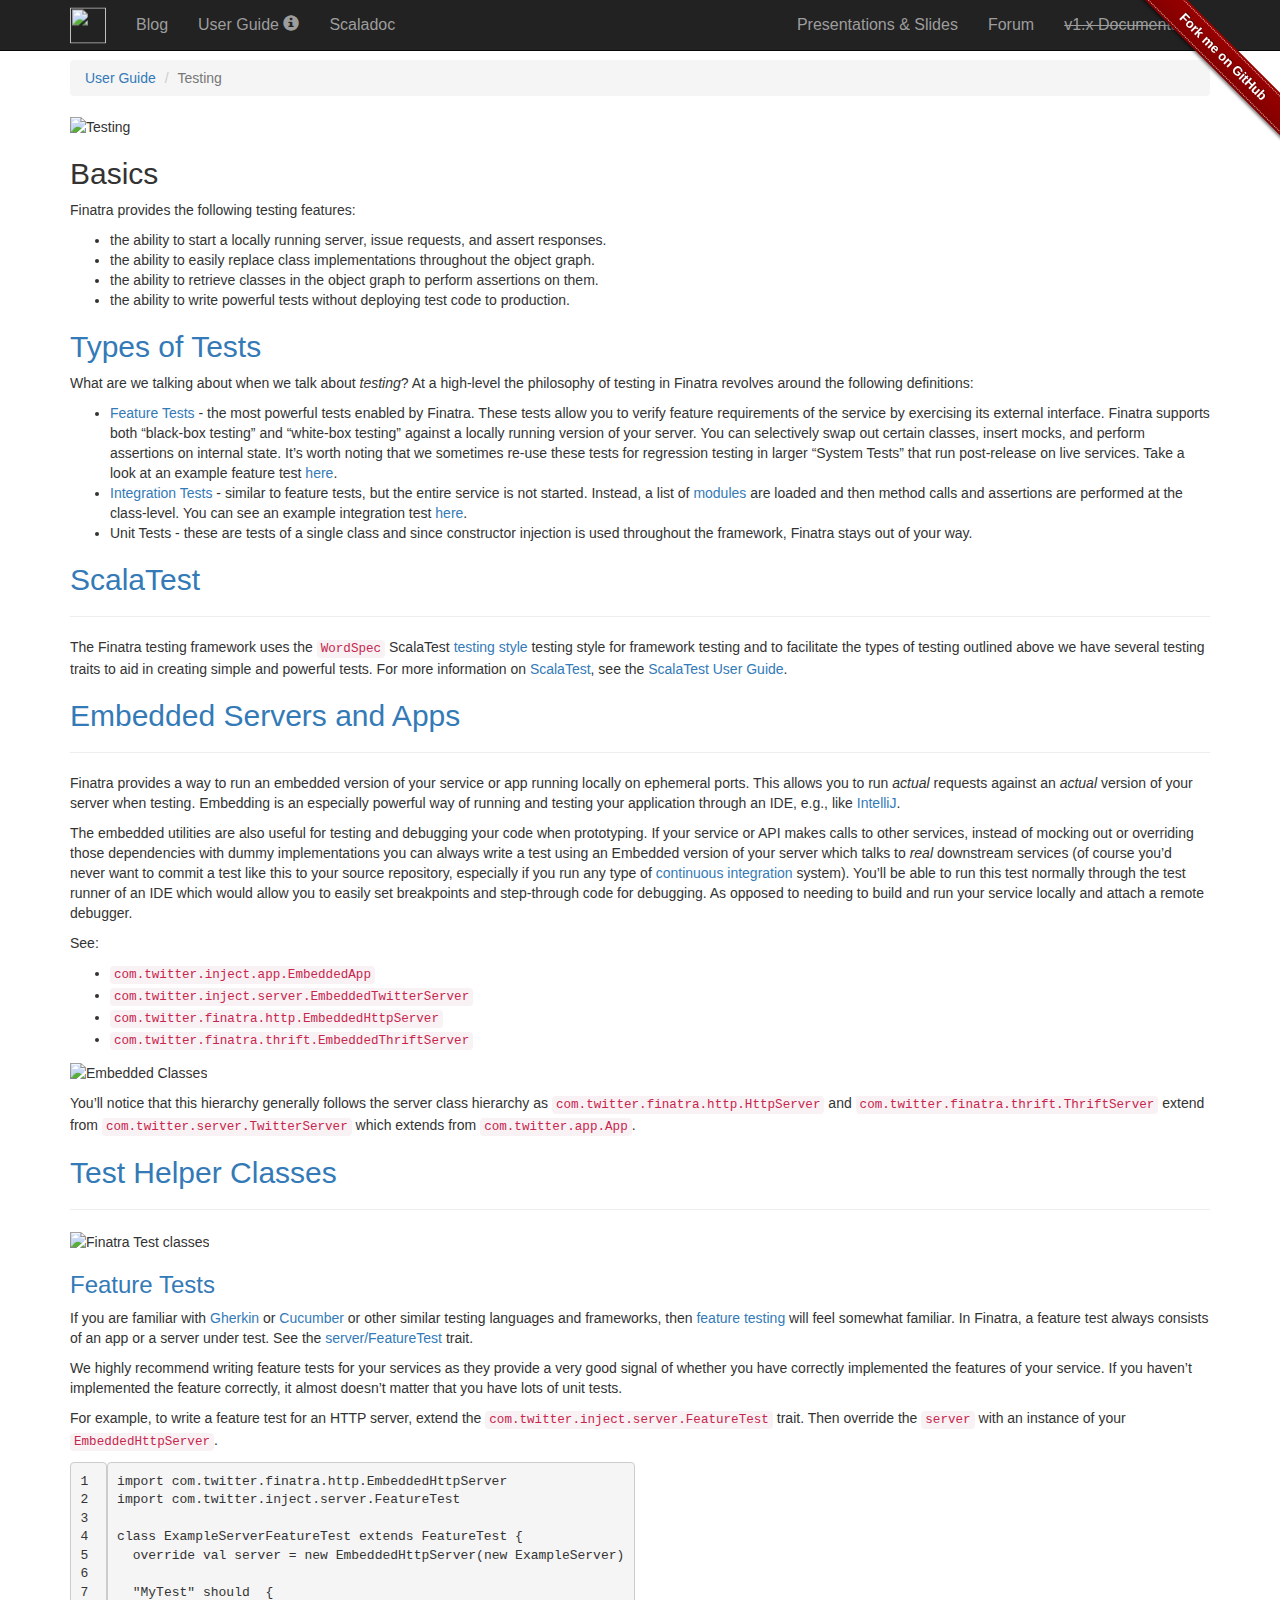
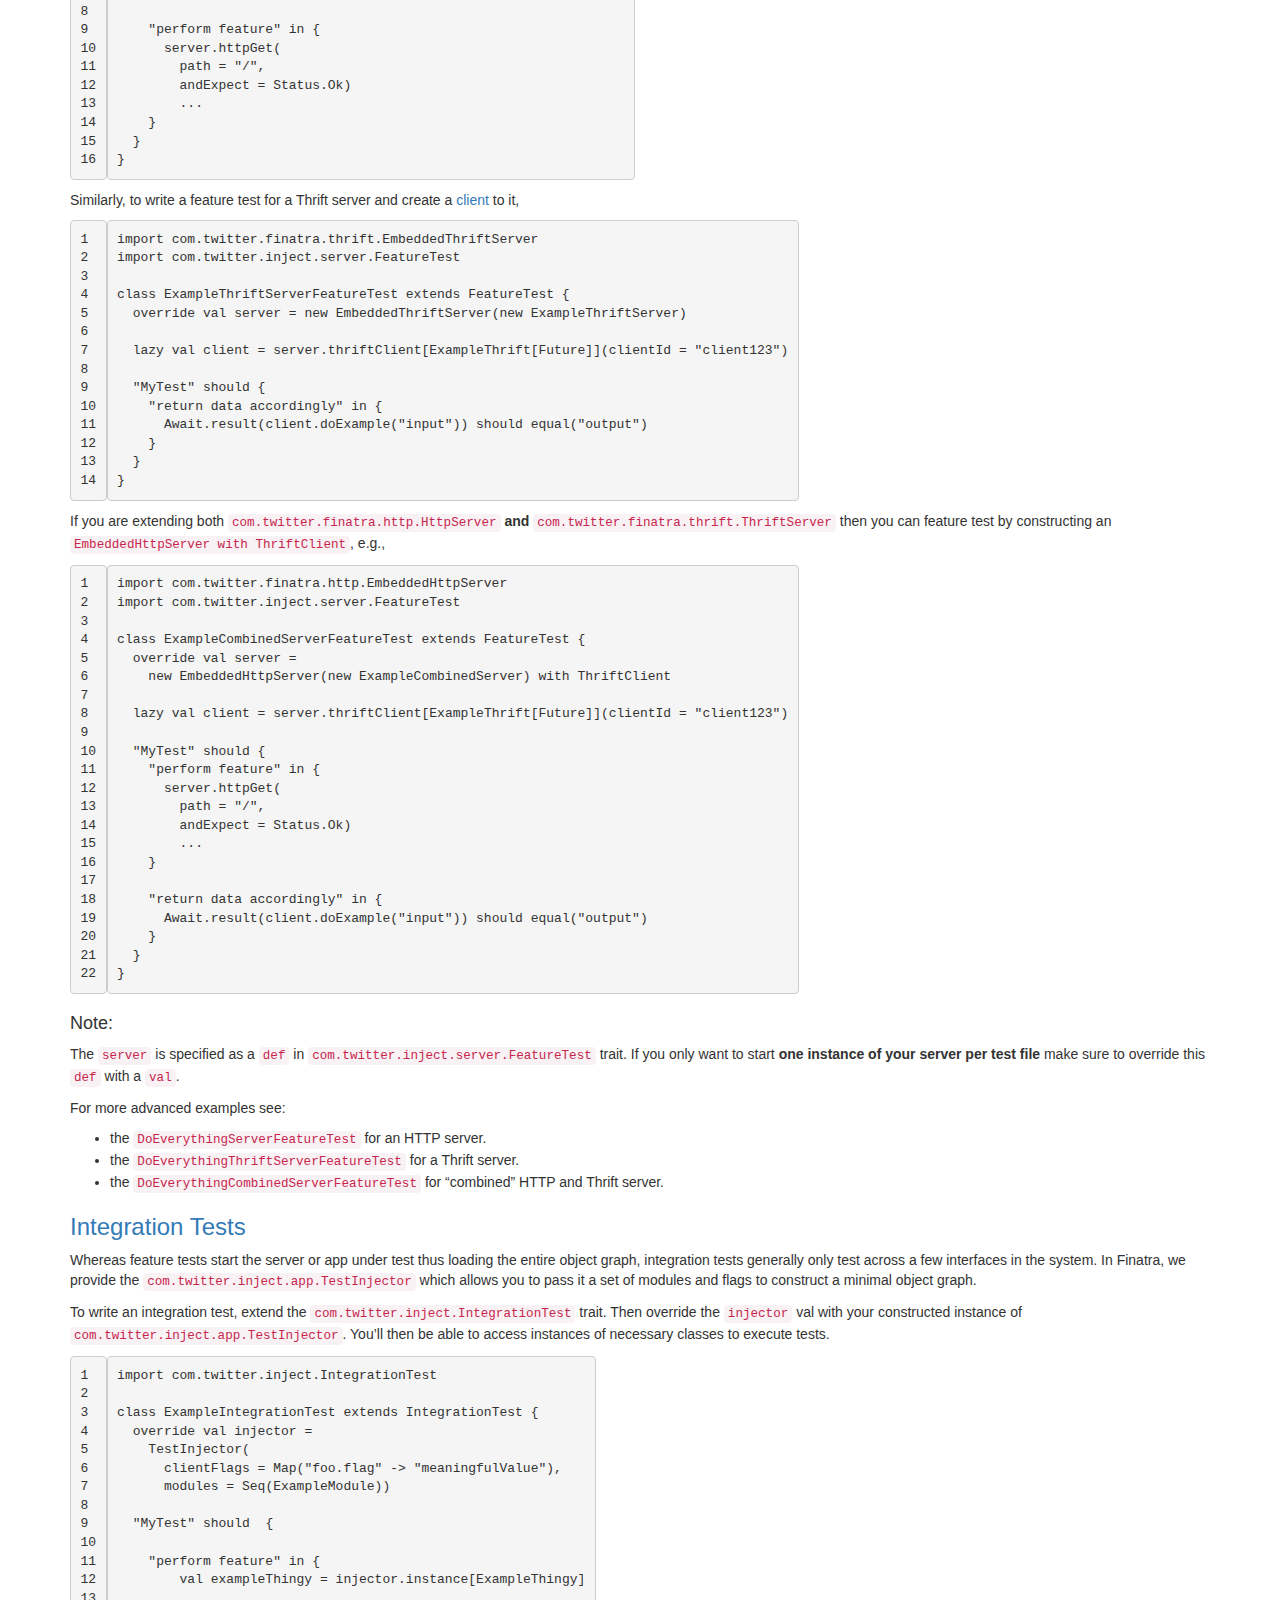
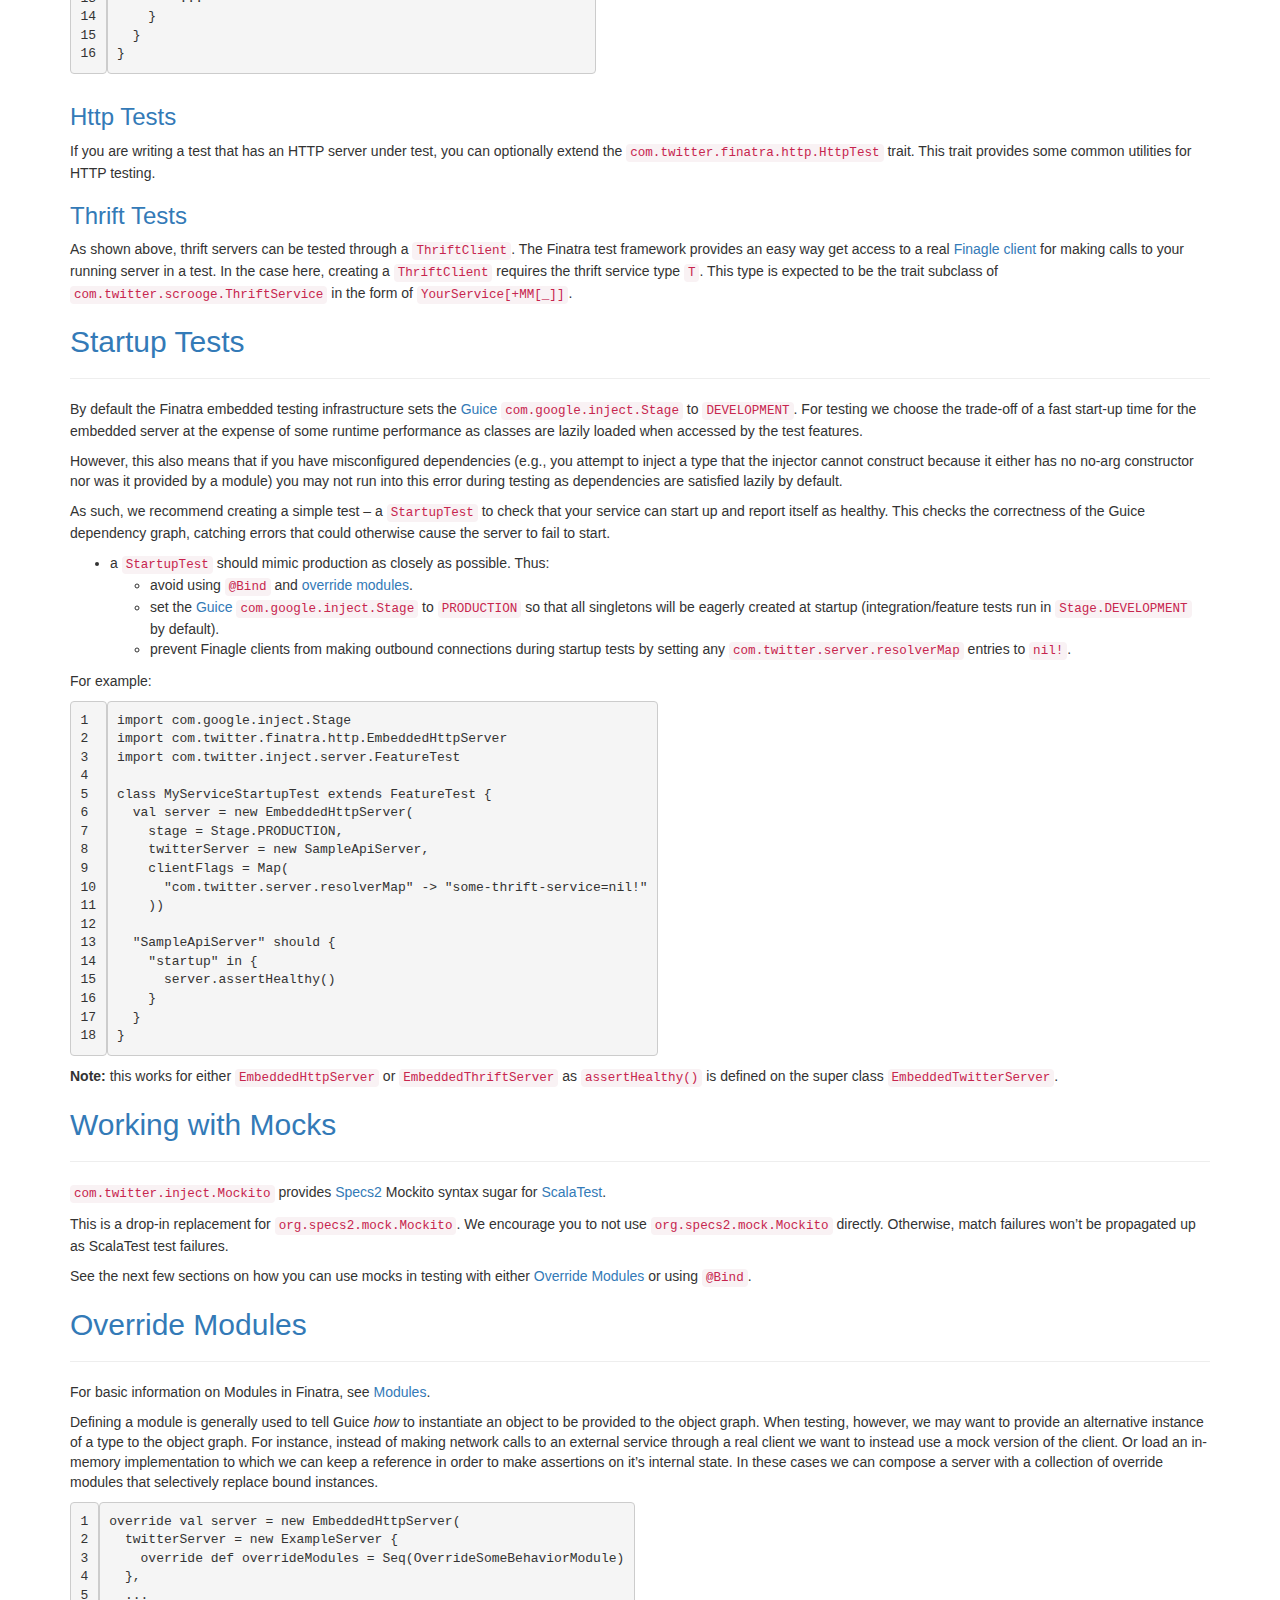
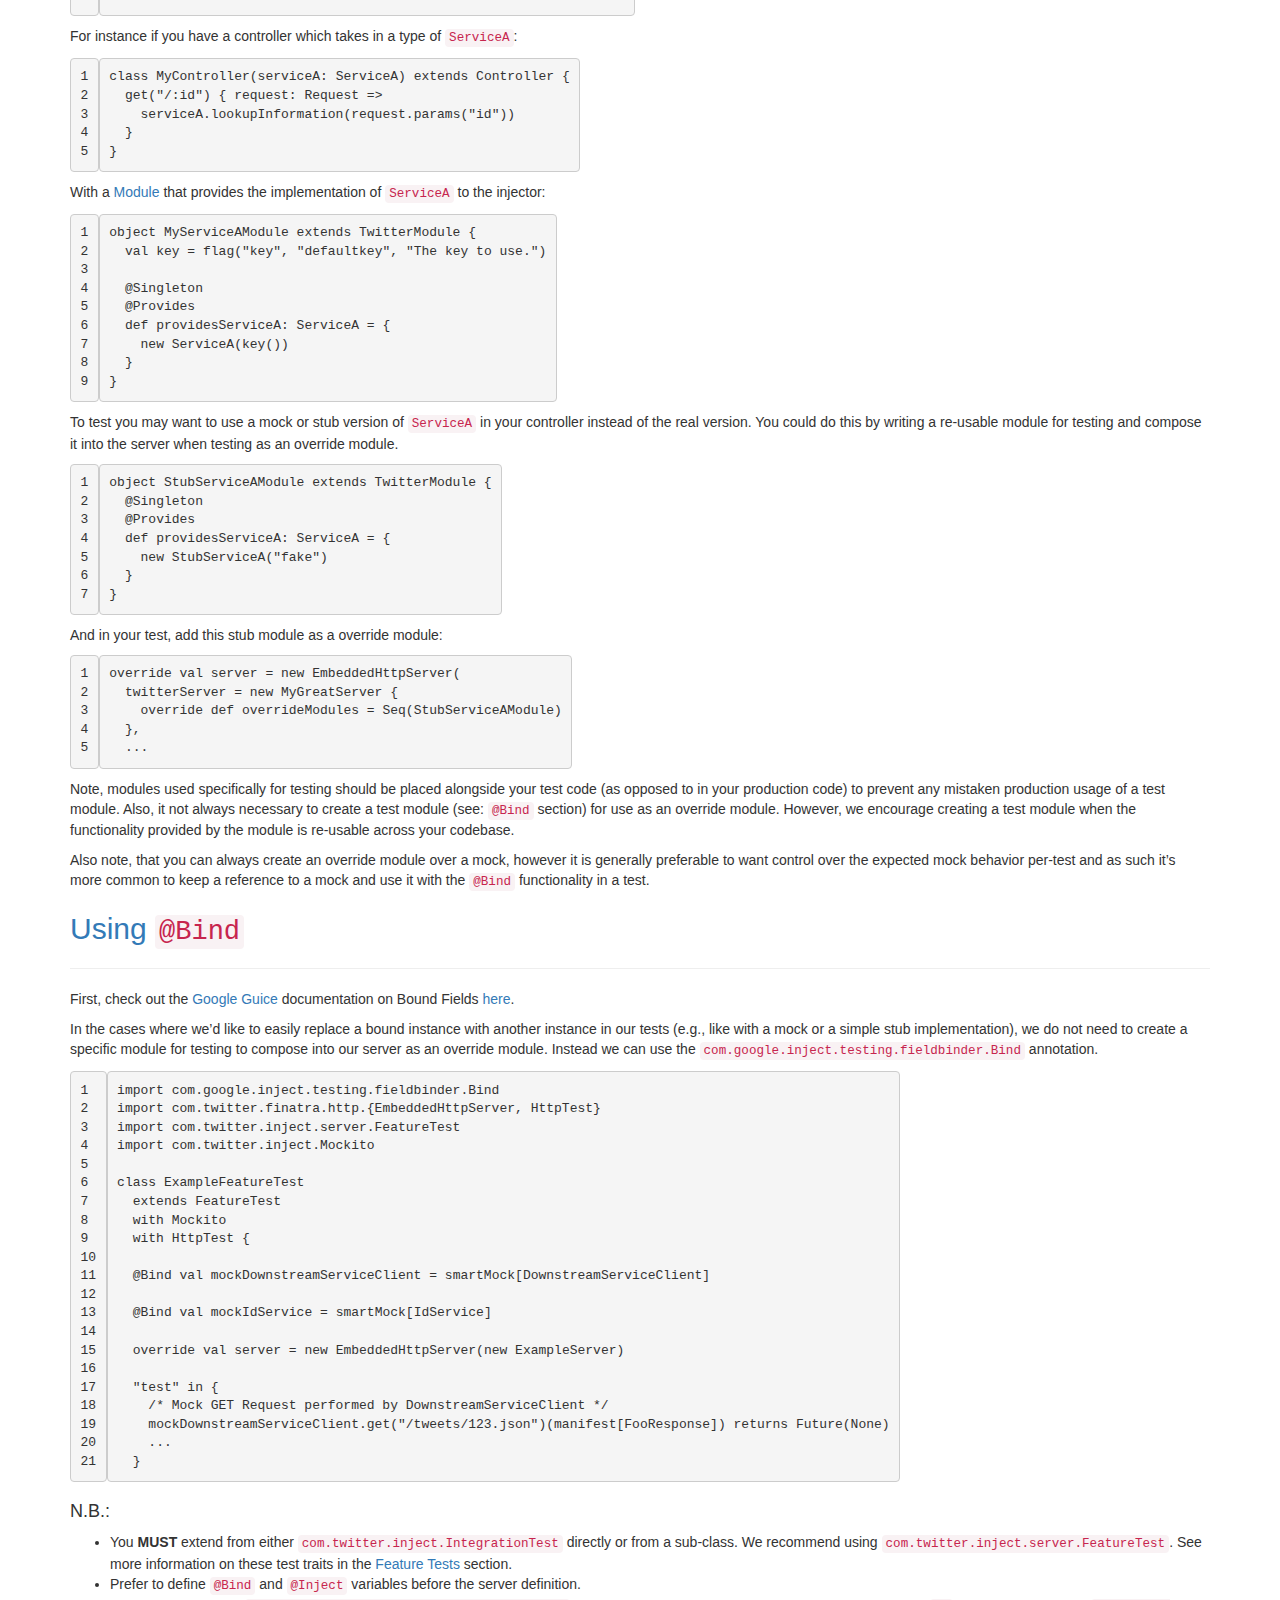
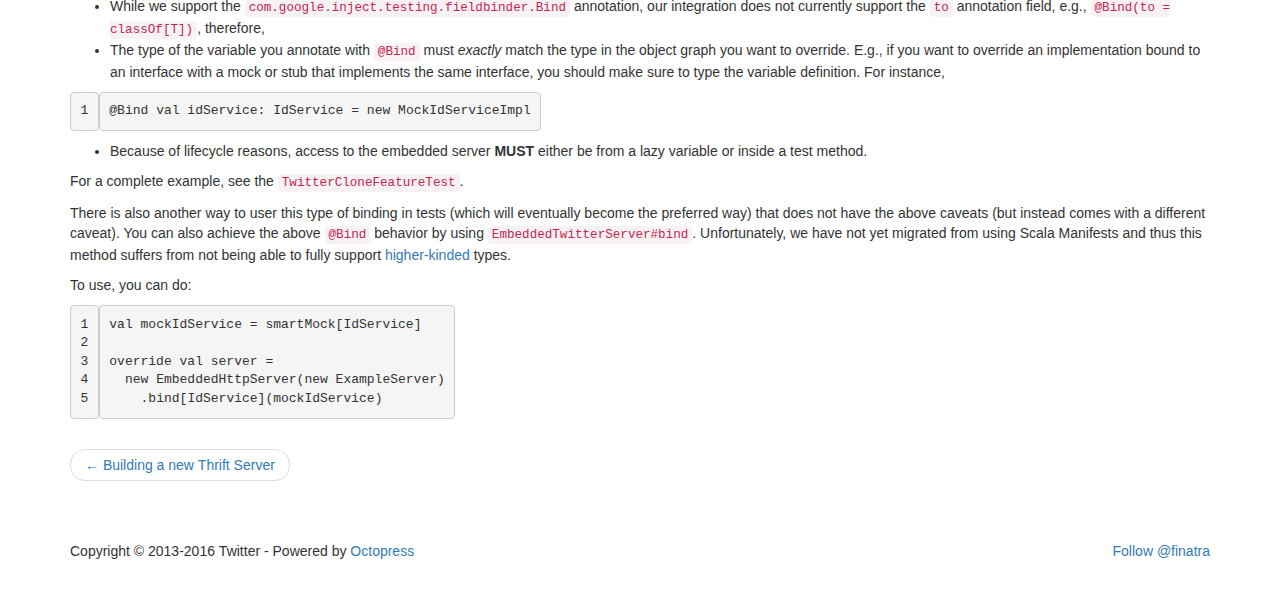
==== commit 4b21cab2: "Site updated at 2016-08-19 17:56:24 UTC" ====
--- a/user-guide/testing/index.html
+++ b/user-guide/testing/index.html
@@ -441,6 +441,8 @@
 
 <p>This is a drop-in replacement for <a href="http://etorreborre.github.io/specs2/guide/SPECS2-3.0/org.specs2.guide.UseMockito.html"><code>org.specs2.mock.Mockito</code></a>. We encourage you to not use <code>org.specs2.mock.Mockito</code> directly. Otherwise, match failures won&rsquo;t be propagated up as ScalaTest test failures.</p>
 
+<p>See the next few sections on how you can use mocks in testing with either <a href="#override-modules">Override Modules</a> or using <a href="#at-bind"><code>@Bind</code></a>.</p>
+
 <h2><a class="anchor" name="override-modules" href="#override-modules">Override Modules</a></h2>
 
 <hr />
@@ -465,7 +467,90 @@
 <div></div>
 
 
-<p>Note, the modules use specifically for testing should generally be placed alongside your test code (as opposed to in your production code) to prevent any mistaken production usage of a test module. Also, it not always necessary to create a test module (see: <a href="#at-bind"><code>@Bind</code></a> section) for use as an override module. However, we encourage creating a test module when the functionality provided by the module is re-usable across your codebase.</p>
+<p>For instance if you have a controller which takes in a type of <code>ServiceA</code>:</p>
+
+<figure class='code'><figcaption><span></span></figcaption><div class="highlight"><table><tr><td class="gutter"><pre class="line-numbers"><span class='line-number'>1</span>
+<span class='line-number'>2</span>
+<span class='line-number'>3</span>
+<span class='line-number'>4</span>
+<span class='line-number'>5</span>
+</pre></td><td class='code'><pre><code class='scala'><span class='line'><span class="k">class</span> <span class="nc">MyController</span><span class="o">(</span><span class="n">serviceA</span><span class="k">:</span> <span class="kt">ServiceA</span><span class="o">)</span> <span class="k">extends</span> <span class="nc">Controller</span> <span class="o">{</span>
+</span><span class='line'>  <span class="n">get</span><span class="o">(</span><span class="s">&quot;/:id&quot;</span><span class="o">)</span> <span class="o">{</span> <span class="n">request</span><span class="k">:</span> <span class="kt">Request</span> <span class="o">=&gt;</span>
+</span><span class='line'>    <span class="n">serviceA</span><span class="o">.</span><span class="n">lookupInformation</span><span class="o">(</span><span class="n">request</span><span class="o">.</span><span class="n">params</span><span class="o">(</span><span class="s">&quot;id&quot;</span><span class="o">))</span>
+</span><span class='line'>  <span class="o">}</span>
+</span><span class='line'><span class="o">}</span>
+</span></code></pre></td></tr></table></div></figure>
+
+
+<div></div>
+
+
+<p>With a <a href="/finatra/user-guide/getting-started/#modules">Module</a> that provides the implementation of <code>ServiceA</code> to the injector:</p>
+
+<figure class='code'><figcaption><span></span></figcaption><div class="highlight"><table><tr><td class="gutter"><pre class="line-numbers"><span class='line-number'>1</span>
+<span class='line-number'>2</span>
+<span class='line-number'>3</span>
+<span class='line-number'>4</span>
+<span class='line-number'>5</span>
+<span class='line-number'>6</span>
+<span class='line-number'>7</span>
+<span class='line-number'>8</span>
+<span class='line-number'>9</span>
+</pre></td><td class='code'><pre><code class='scala'><span class='line'><span class="k">object</span> <span class="nc">MyServiceAModule</span> <span class="k">extends</span> <span class="nc">TwitterModule</span> <span class="o">{</span>
+</span><span class='line'>  <span class="k">val</span> <span class="n">key</span> <span class="k">=</span> <span class="n">flag</span><span class="o">(</span><span class="s">&quot;key&quot;</span><span class="o">,</span> <span class="s">&quot;defaultkey&quot;</span><span class="o">,</span> <span class="s">&quot;The key to use.&quot;</span><span class="o">)</span>
+</span><span class='line'>
+</span><span class='line'>  <span class="nd">@Singleton</span>
+</span><span class='line'>  <span class="nd">@Provides</span>
+</span><span class='line'>  <span class="k">def</span> <span class="n">providesServiceA</span><span class="k">:</span> <span class="kt">ServiceA</span> <span class="o">=</span> <span class="o">{</span>
+</span><span class='line'>    <span class="k">new</span> <span class="nc">ServiceA</span><span class="o">(</span><span class="n">key</span><span class="o">())</span>
+</span><span class='line'>  <span class="o">}</span>
+</span><span class='line'><span class="o">}</span>
+</span></code></pre></td></tr></table></div></figure>
+
+
+<div></div>
+
+
+<p>To test you may want to use a mock or stub version of <code>ServiceA</code> in your controller instead of the real version. You could do this by writing a re-usable module for testing and compose it into the server when testing as an override module.</p>
+
+<figure class='code'><figcaption><span></span></figcaption><div class="highlight"><table><tr><td class="gutter"><pre class="line-numbers"><span class='line-number'>1</span>
+<span class='line-number'>2</span>
+<span class='line-number'>3</span>
+<span class='line-number'>4</span>
+<span class='line-number'>5</span>
+<span class='line-number'>6</span>
+<span class='line-number'>7</span>
+</pre></td><td class='code'><pre><code class='scala'><span class='line'><span class="k">object</span> <span class="nc">StubServiceAModule</span> <span class="k">extends</span> <span class="nc">TwitterModule</span> <span class="o">{</span>
+</span><span class='line'>  <span class="nd">@Singleton</span>
+</span><span class='line'>  <span class="nd">@Provides</span>
+</span><span class='line'>  <span class="k">def</span> <span class="n">providesServiceA</span><span class="k">:</span> <span class="kt">ServiceA</span> <span class="o">=</span> <span class="o">{</span>
+</span><span class='line'>    <span class="k">new</span> <span class="nc">StubServiceA</span><span class="o">(</span><span class="s">&quot;fake&quot;</span><span class="o">)</span>
+</span><span class='line'>  <span class="o">}</span>
+</span><span class='line'><span class="o">}</span>
+</span></code></pre></td></tr></table></div></figure>
+
+
+<p>And in your test, add this stub module as a override module:</p>
+
+<figure class='code'><figcaption><span></span></figcaption><div class="highlight"><table><tr><td class="gutter"><pre class="line-numbers"><span class='line-number'>1</span>
+<span class='line-number'>2</span>
+<span class='line-number'>3</span>
+<span class='line-number'>4</span>
+<span class='line-number'>5</span>
+</pre></td><td class='code'><pre><code class='scala'><span class='line'><span class="k">override</span> <span class="k">val</span> <span class="n">server</span> <span class="k">=</span> <span class="k">new</span> <span class="nc">EmbeddedHttpServer</span><span class="o">(</span>
+</span><span class='line'>  <span class="n">twitterServer</span> <span class="k">=</span> <span class="k">new</span> <span class="nc">MyGreatServer</span> <span class="o">{</span>
+</span><span class='line'>    <span class="k">override</span> <span class="k">def</span> <span class="n">overrideModules</span> <span class="k">=</span> <span class="nc">Seq</span><span class="o">(</span><span class="nc">StubServiceAModule</span><span class="o">)</span>
+</span><span class='line'>  <span class="o">},</span>
+</span><span class='line'>  <span class="o">...</span>
+</span></code></pre></td></tr></table></div></figure>
+
+
+<div></div>
+
+
+<p>Note, modules used specifically for testing should be placed alongside your test code (as opposed to in your production code) to prevent any mistaken production usage of a test module. Also, it not always necessary to create a test module (see: <a href="#at-bind"><code>@Bind</code></a> section) for use as an override module. However, we encourage creating a test module when the functionality provided by the module is re-usable across your codebase.</p>
+
+<p>Also note, that you can always create an override module over a mock, however it is generally preferable to want control over the expected mock behavior per-test and as such it&rsquo;s more common to keep a reference to a mock and use it with the <a href="#at-bind"><code>@Bind</code></a> functionality in a test.</p>
 
 <h2><a class="anchor" name="at-bind" href="#at-bind">Using <code>@Bind</code></a></h2>
 
@@ -473,7 +558,7 @@
 
 <p>First, check out the <a href="https://github.com/google/guice">Google Guice</a> documentation on Bound Fields <a href="https://github.com/google/guice/wiki/BoundFields">here</a>.</p>
 
-<p>In the cases where we&rsquo;d like to easily replace a bound instance with another instance in our tests (e.g., like with a mock or a stub implementation), we do not need to create a specific test module to compose into our server as an override module. Instead we can use the <code>com.google.inject.testing.fieldbinder.Bind</code> annotation.</p>
+<p>In the cases where we&rsquo;d like to easily replace a bound instance with another instance in our tests (e.g., like with a mock or a simple stub implementation), we do not need to create a specific module for testing to compose into our server as an override module. Instead we can use the <code>com.google.inject.testing.fieldbinder.Bind</code> annotation.</p>
 
 <figure class='code'><figcaption><span></span></figcaption><div class="highlight"><table><tr><td class="gutter"><pre class="line-numbers"><span class='line-number'>1</span>
 <span class='line-number'>2</span>
@@ -506,15 +591,15 @@
 </span><span class='line'>  <span class="k">with</span> <span class="nc">Mockito</span>
 </span><span class='line'>  <span class="k">with</span> <span class="nc">HttpTest</span> <span class="o">{</span>
 </span><span class='line'>
-</span><span class='line'>  <span class="nd">@Bind</span> <span class="k">val</span> <span class="n">downstreamServiceClient</span> <span class="k">=</span> <span class="n">smartMock</span><span class="o">[</span><span class="kt">DownstreamServiceClient</span><span class="o">]</span>
-</span><span class='line'>
-</span><span class='line'>  <span class="nd">@Bind</span> <span class="k">val</span> <span class="n">idService</span> <span class="k">=</span> <span class="n">smartMock</span><span class="o">[</span><span class="kt">IdService</span><span class="o">]</span>
+</span><span class='line'>  <span class="nd">@Bind</span> <span class="k">val</span> <span class="n">mockDownstreamServiceClient</span> <span class="k">=</span> <span class="n">smartMock</span><span class="o">[</span><span class="kt">DownstreamServiceClient</span><span class="o">]</span>
+</span><span class='line'>
+</span><span class='line'>  <span class="nd">@Bind</span> <span class="k">val</span> <span class="n">mockIdService</span> <span class="k">=</span> <span class="n">smartMock</span><span class="o">[</span><span class="kt">IdService</span><span class="o">]</span>
 </span><span class='line'>
 </span><span class='line'>  <span class="k">override</span> <span class="k">val</span> <span class="n">server</span> <span class="k">=</span> <span class="k">new</span> <span class="nc">EmbeddedHttpServer</span><span class="o">(</span><span class="k">new</span> <span class="nc">ExampleServer</span><span class="o">)</span>
 </span><span class='line'>
 </span><span class='line'>  <span class="s">&quot;test&quot;</span> <span class="n">in</span> <span class="o">{</span>
 </span><span class='line'>    <span class="cm">/* Mock GET Request performed by DownstreamServiceClient */</span>
-</span><span class='line'>    <span class="n">downstreamServiceClient</span><span class="o">.</span><span class="n">get</span><span class="o">(</span><span class="s">&quot;/tweets/123.json&quot;</span><span class="o">)(</span><span class="n">manifest</span><span class="o">[</span><span class="kt">FooResponse</span><span class="o">])</span> <span class="n">returns</span> <span class="nc">Future</span><span class="o">(</span><span class="nc">None</span><span class="o">)</span>
+</span><span class='line'>    <span class="n">mockDownstreamServiceClient</span><span class="o">.</span><span class="n">get</span><span class="o">(</span><span class="s">&quot;/tweets/123.json&quot;</span><span class="o">)(</span><span class="n">manifest</span><span class="o">[</span><span class="kt">FooResponse</span><span class="o">])</span> <span class="n">returns</span> <span class="nc">Future</span><span class="o">(</span><span class="nc">None</span><span class="o">)</span>
 </span><span class='line'>    <span class="o">...</span>
 </span><span class='line'>  <span class="o">}</span>
 </span></code></pre></td></tr></table></div></figure>
@@ -523,27 +608,11 @@
 <div></div>
 
 
-<h4>More information:</h4>
+<h4>N.B.:</h4>
 
 <ul>
-<li>You <strong>MUST</strong> extend from either <code>com.twitter.inject.IntegrationTest</code> directly or from a sub-class. We recommend using either <code>com.twitter.inject.app.FeatureTest</code> or <code>com.twitter.inject.server.FeatureTest</code>. See more information on these test traits in the <a href="#feature-tests">next section</a>.</li>
+<li>You <strong>MUST</strong> extend from either <code>com.twitter.inject.IntegrationTest</code> directly or from a sub-class. We recommend using <code>com.twitter.inject.server.FeatureTest</code>. See more information on these test traits in the <a href="#feature-tests">Feature Tests</a> section.</li>
 <li>Prefer to define <code>@Bind</code> and <code>@Inject</code> variables before the server definition.</li>
-<li>You should not need to but you can optionally include the <code>integrationTestModule</code> as an <strong>override module</strong> in your server, i.e.,</li>
-</ul>
-
-
-<figure class='code'><figcaption><span></span></figcaption><div class="highlight"><table><tr><td class="gutter"><pre class="line-numbers"><span class='line-number'>1</span>
-<span class='line-number'>2</span>
-<span class='line-number'>3</span>
-<span class='line-number'>4</span>
-</pre></td><td class='code'><pre><code class='scala'><span class='line'><span class="k">val</span> <span class="n">server</span> <span class="k">=</span> <span class="k">new</span> <span class="nc">EmbeddedHttpServer</span><span class="o">(</span>
-</span><span class='line'>  <span class="n">twitterServer</span> <span class="k">=</span> <span class="k">new</span> <span class="nc">ExampleServer</span> <span class="o">{</span>
-</span><span class='line'>    <span class="k">override</span> <span class="k">val</span> <span class="n">overrideModules</span> <span class="k">=</span> <span class="nc">Seq</span><span class="o">(</span><span class="n">integrationTestModule</span><span class="o">)</span>
-</span><span class='line'>  <span class="o">})</span>
-</span></code></pre></td></tr></table></div></figure>
-
-
-<ul>
 <li>While we support the <code>com.google.inject.testing.fieldbinder.Bind</code> annotation, our integration does not currently support the <code>to</code> annotation field, e.g., <code>@Bind(to = classOf[T])</code>, therefore,</li>
 <li>The type of the variable you annotate with <code>@Bind</code> must <em>exactly</em> match the type in the object graph you want to override. E.g., if you want to override an implementation bound to an interface with a mock or stub that implements the same interface, you should make sure to type the variable definition. For instance,</li>
 </ul>
@@ -555,11 +624,28 @@
 
 
 <ul>
-<li>Because of lifecycle reasons, access to the embedded server should either be from a lazy variable or inside a test method.</li>
+<li>Because of lifecycle reasons, access to the embedded server <strong>MUST</strong> either be from a lazy variable or inside a test method.</li>
 </ul>
 
 
 <p>For a complete example, see the <a href="https://github.com/twitter/finatra/blob/develop/examples/twitter-clone/src/test/scala/finatra/quickstart/TwitterCloneFeatureTest.scala"><code>TwitterCloneFeatureTest</code></a>.</p>
+
+<p>There is also another way to user this type of binding in tests (which will eventually become the preferred way) that does not have the above caveats (but instead comes with a different caveat). You can also achieve the above <code>@Bind</code> behavior by using <a href="https://github.com/twitter/finatra/blob/develop/inject/inject-server/src/test/scala/com/twitter/inject/server/EmbeddedTwitterServer.scala#L136"><code>EmbeddedTwitterServer#bind</code></a>. Unfortunately, we have not yet migrated from using Scala Manifests and thus this method suffers from not being able to fully support <a href="http://blogs.atlassian.com/2013/09/scala-types-of-a-higher-kind/">higher-kinded</a> types.</p>
+
+<p>To use, you can do:</p>
+
+<figure class='code'><figcaption><span></span></figcaption><div class="highlight"><table><tr><td class="gutter"><pre class="line-numbers"><span class='line-number'>1</span>
+<span class='line-number'>2</span>
+<span class='line-number'>3</span>
+<span class='line-number'>4</span>
+<span class='line-number'>5</span>
+</pre></td><td class='code'><pre><code class='scala'><span class='line'><span class="k">val</span> <span class="n">mockIdService</span> <span class="k">=</span> <span class="n">smartMock</span><span class="o">[</span><span class="kt">IdService</span><span class="o">]</span>
+</span><span class='line'>
+</span><span class='line'><span class="k">override</span> <span class="k">val</span> <span class="n">server</span> <span class="k">=</span>
+</span><span class='line'>  <span class="k">new</span> <span class="nc">EmbeddedHttpServer</span><span class="o">(</span><span class="k">new</span> <span class="nc">ExampleServer</span><span class="o">)</span>
+</span><span class='line'>    <span class="o">.</span><span class="n">bind</span><span class="o">[</span><span class="kt">IdService</span><span class="o">](</span><span class="n">mockIdService</span><span class="o">)</span>
+</span></code></pre></td></tr></table></div></figure>
+
 
 <p><nav>
   <ul class="pager">
